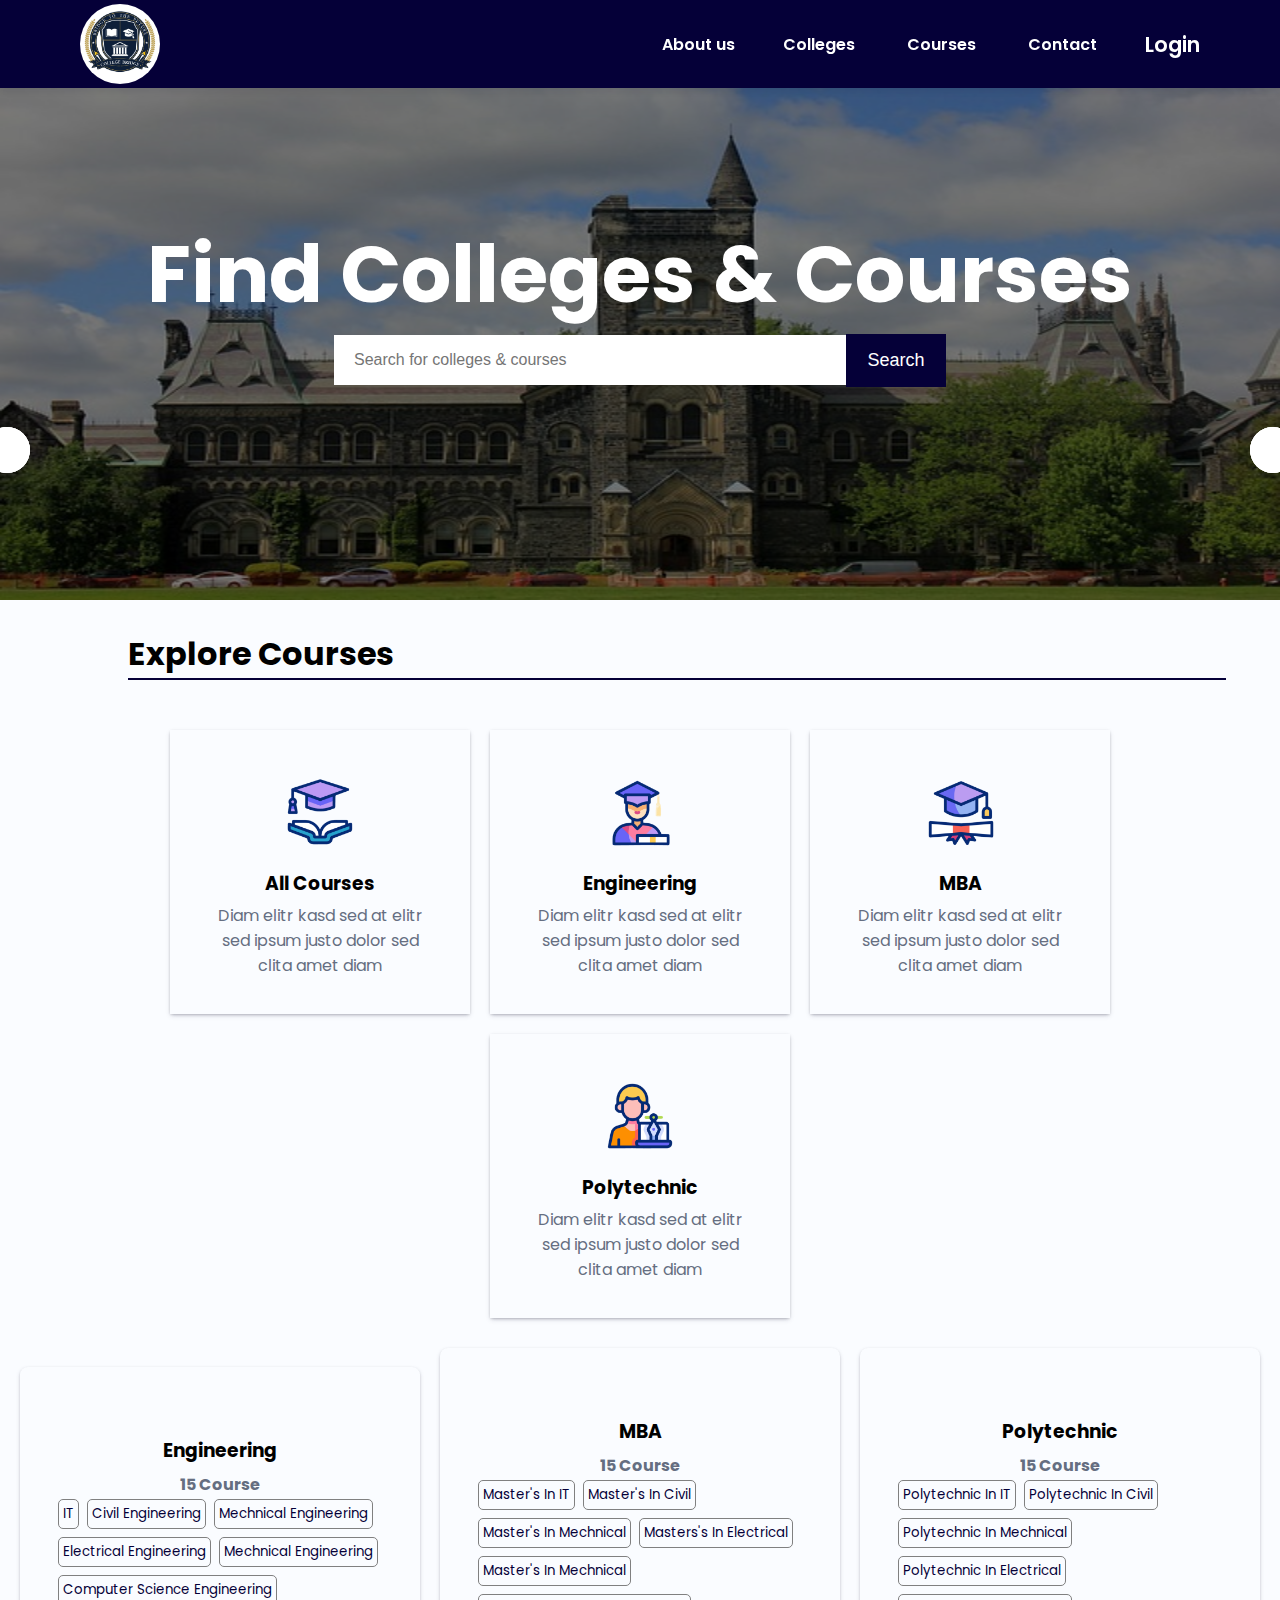
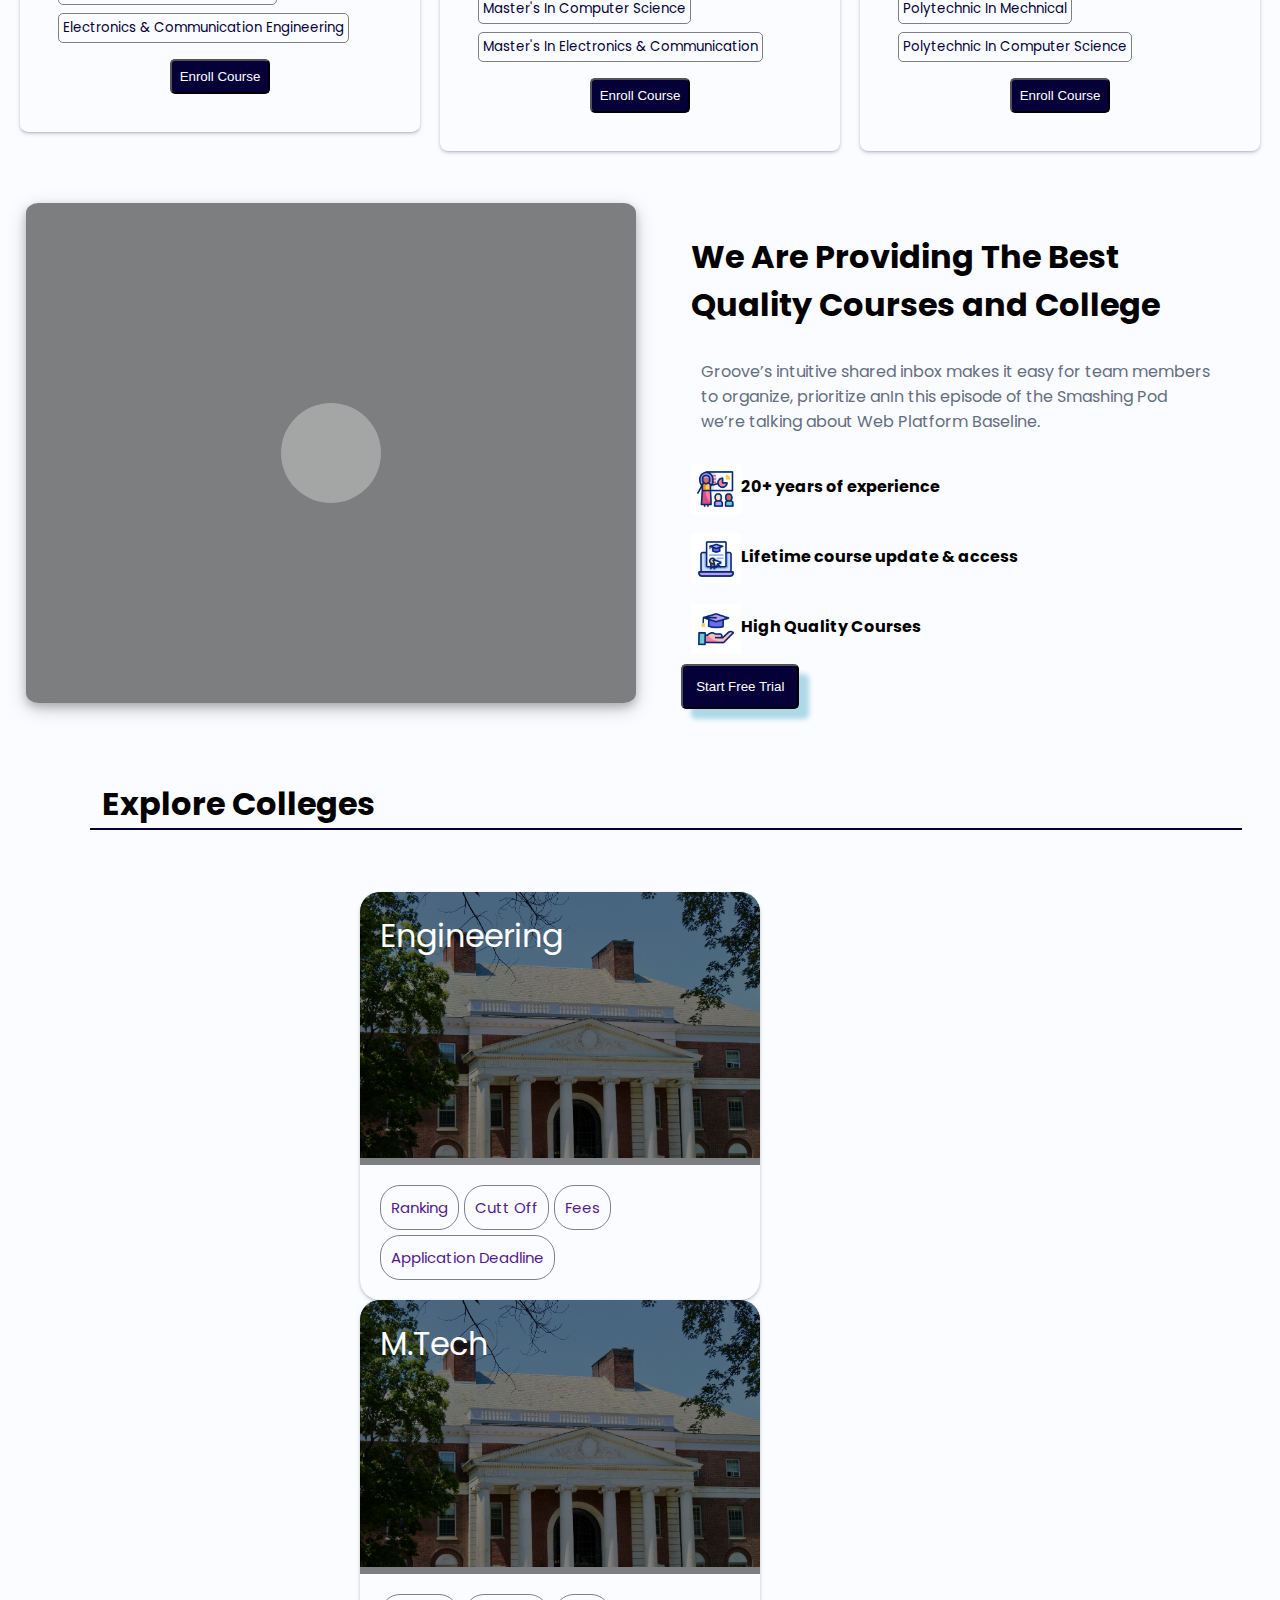
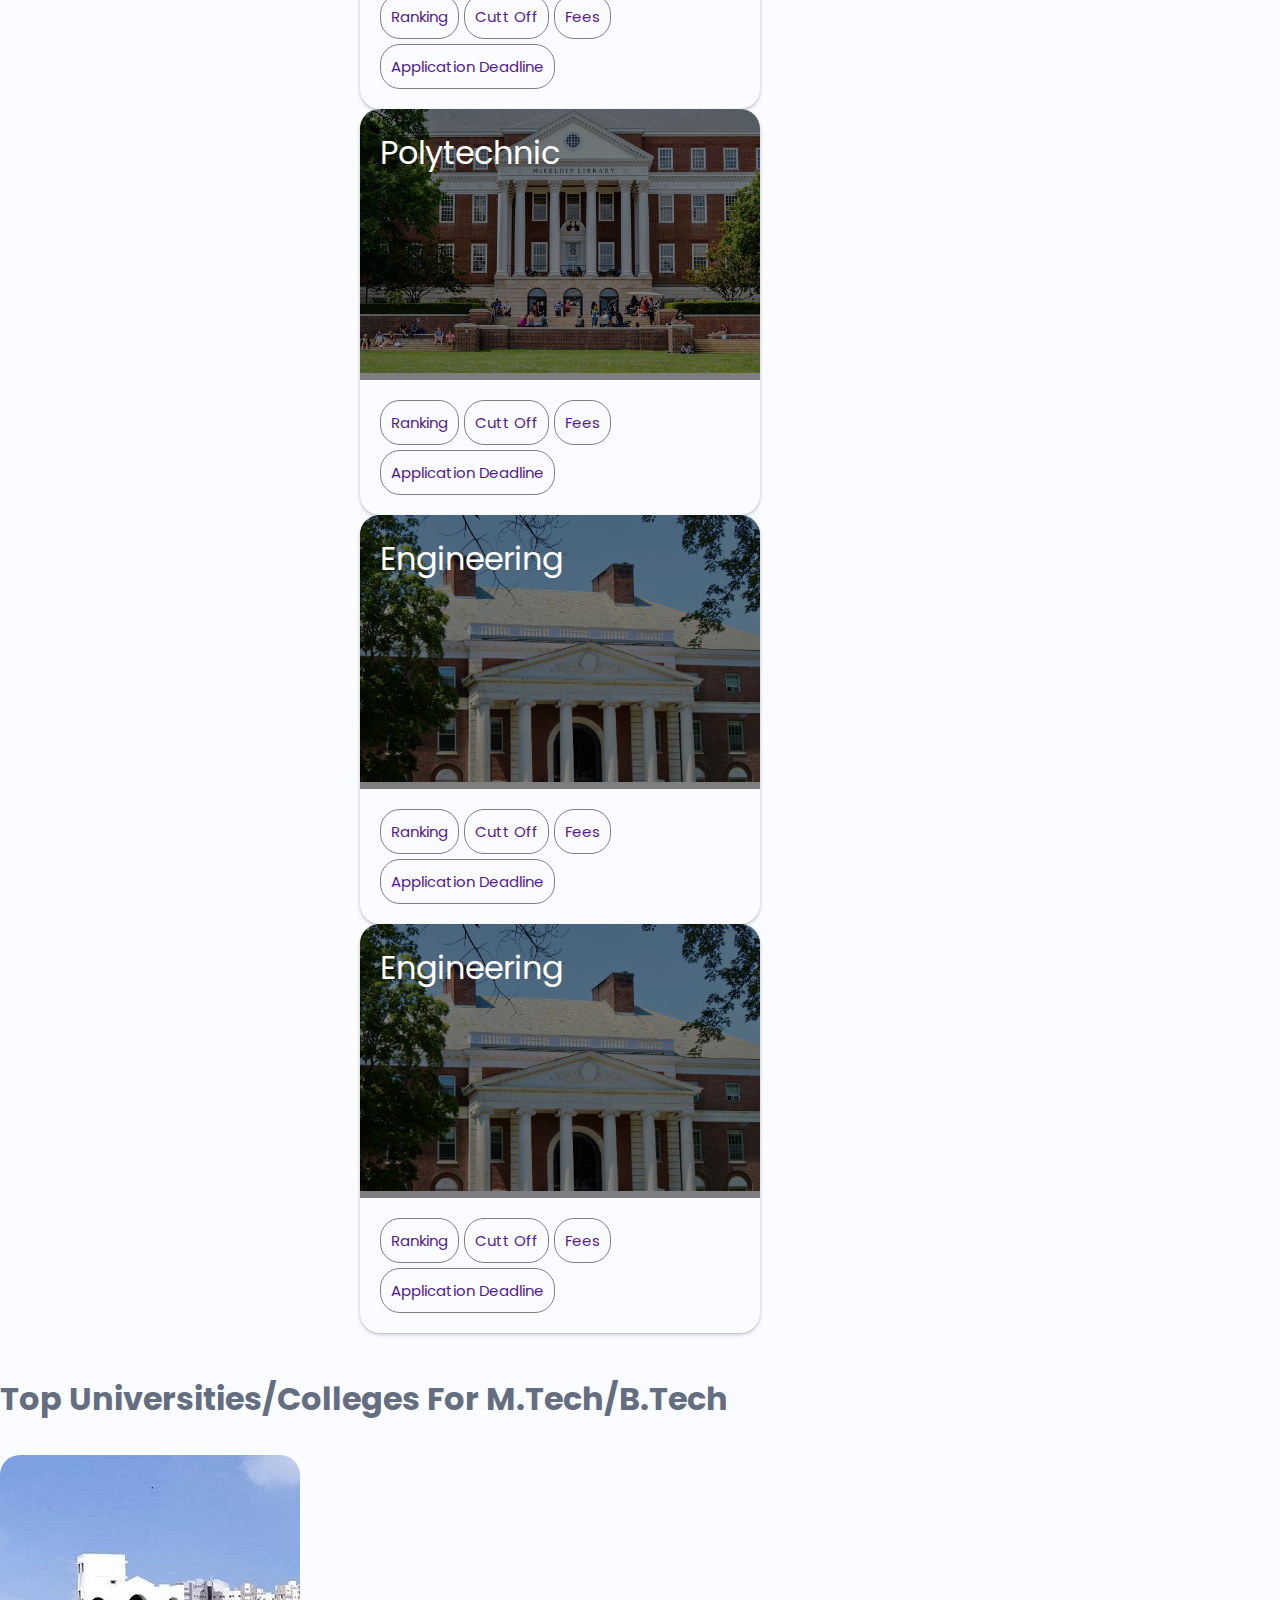
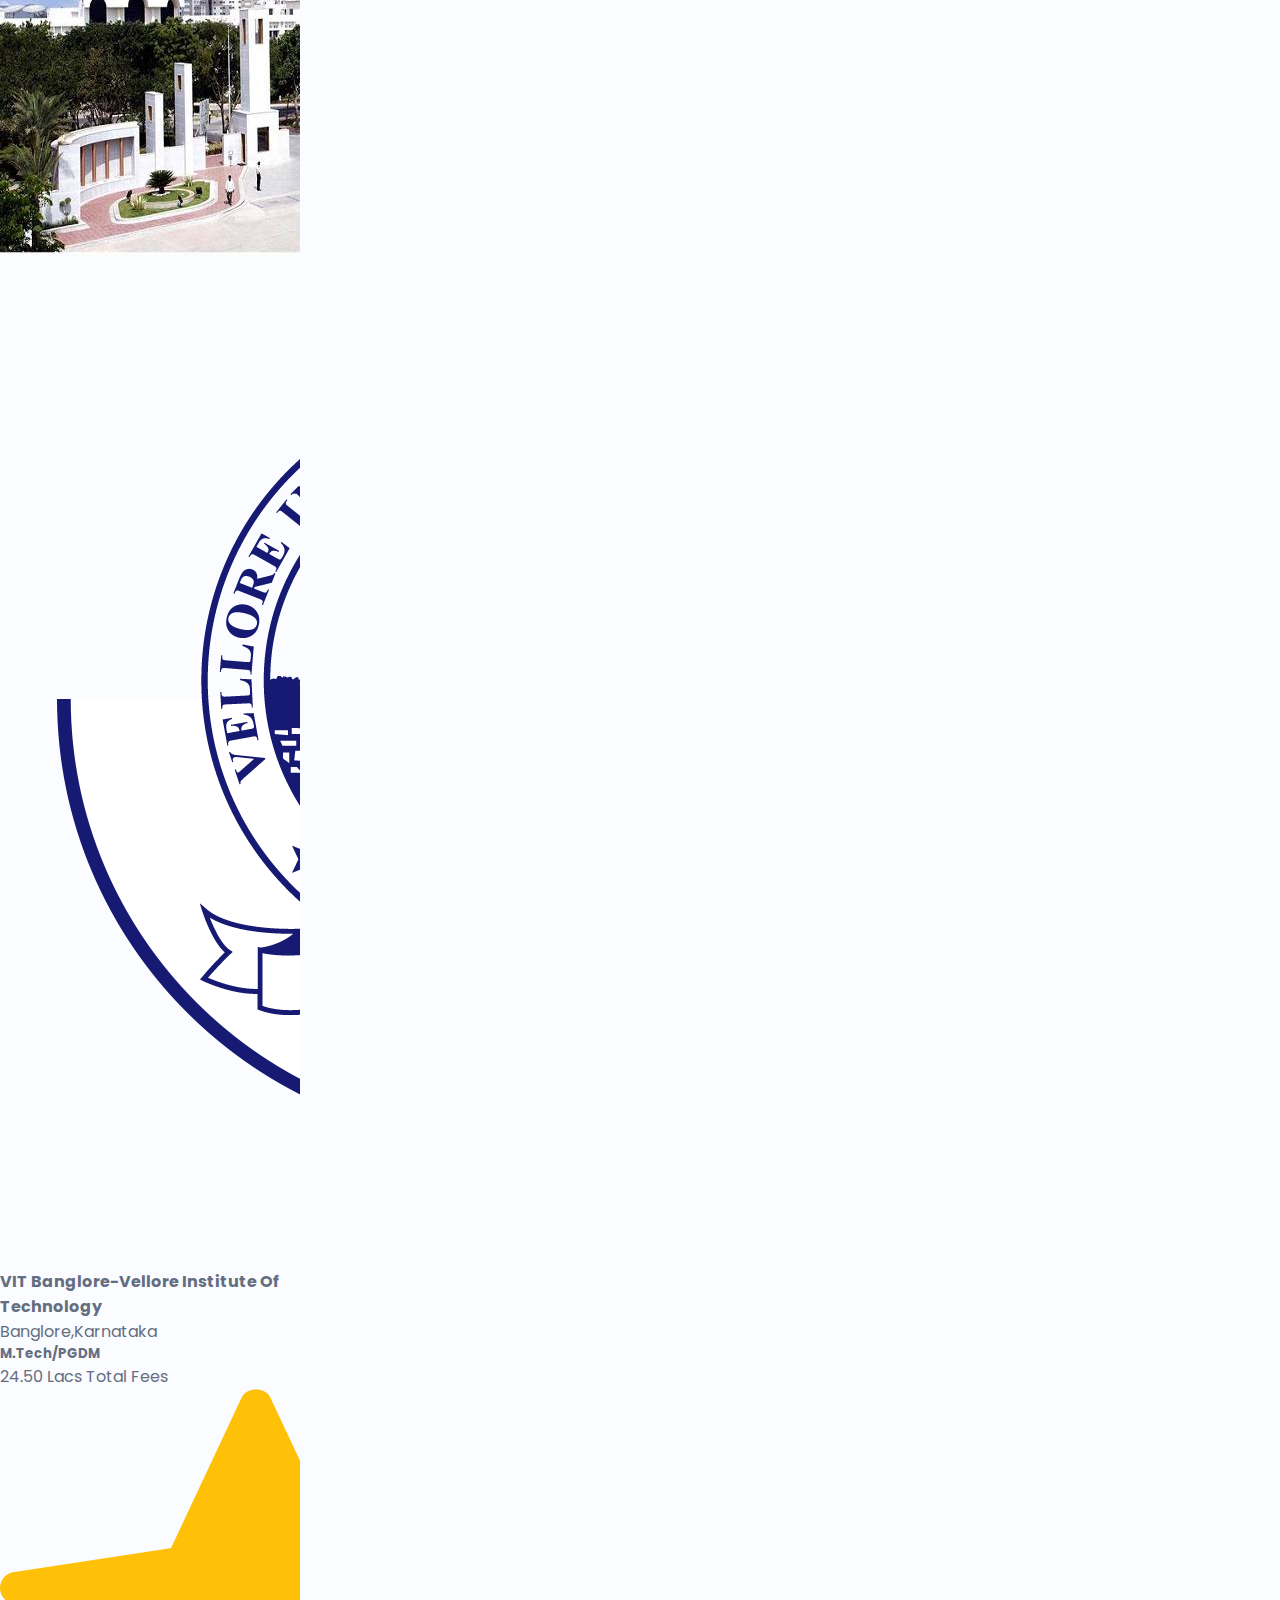
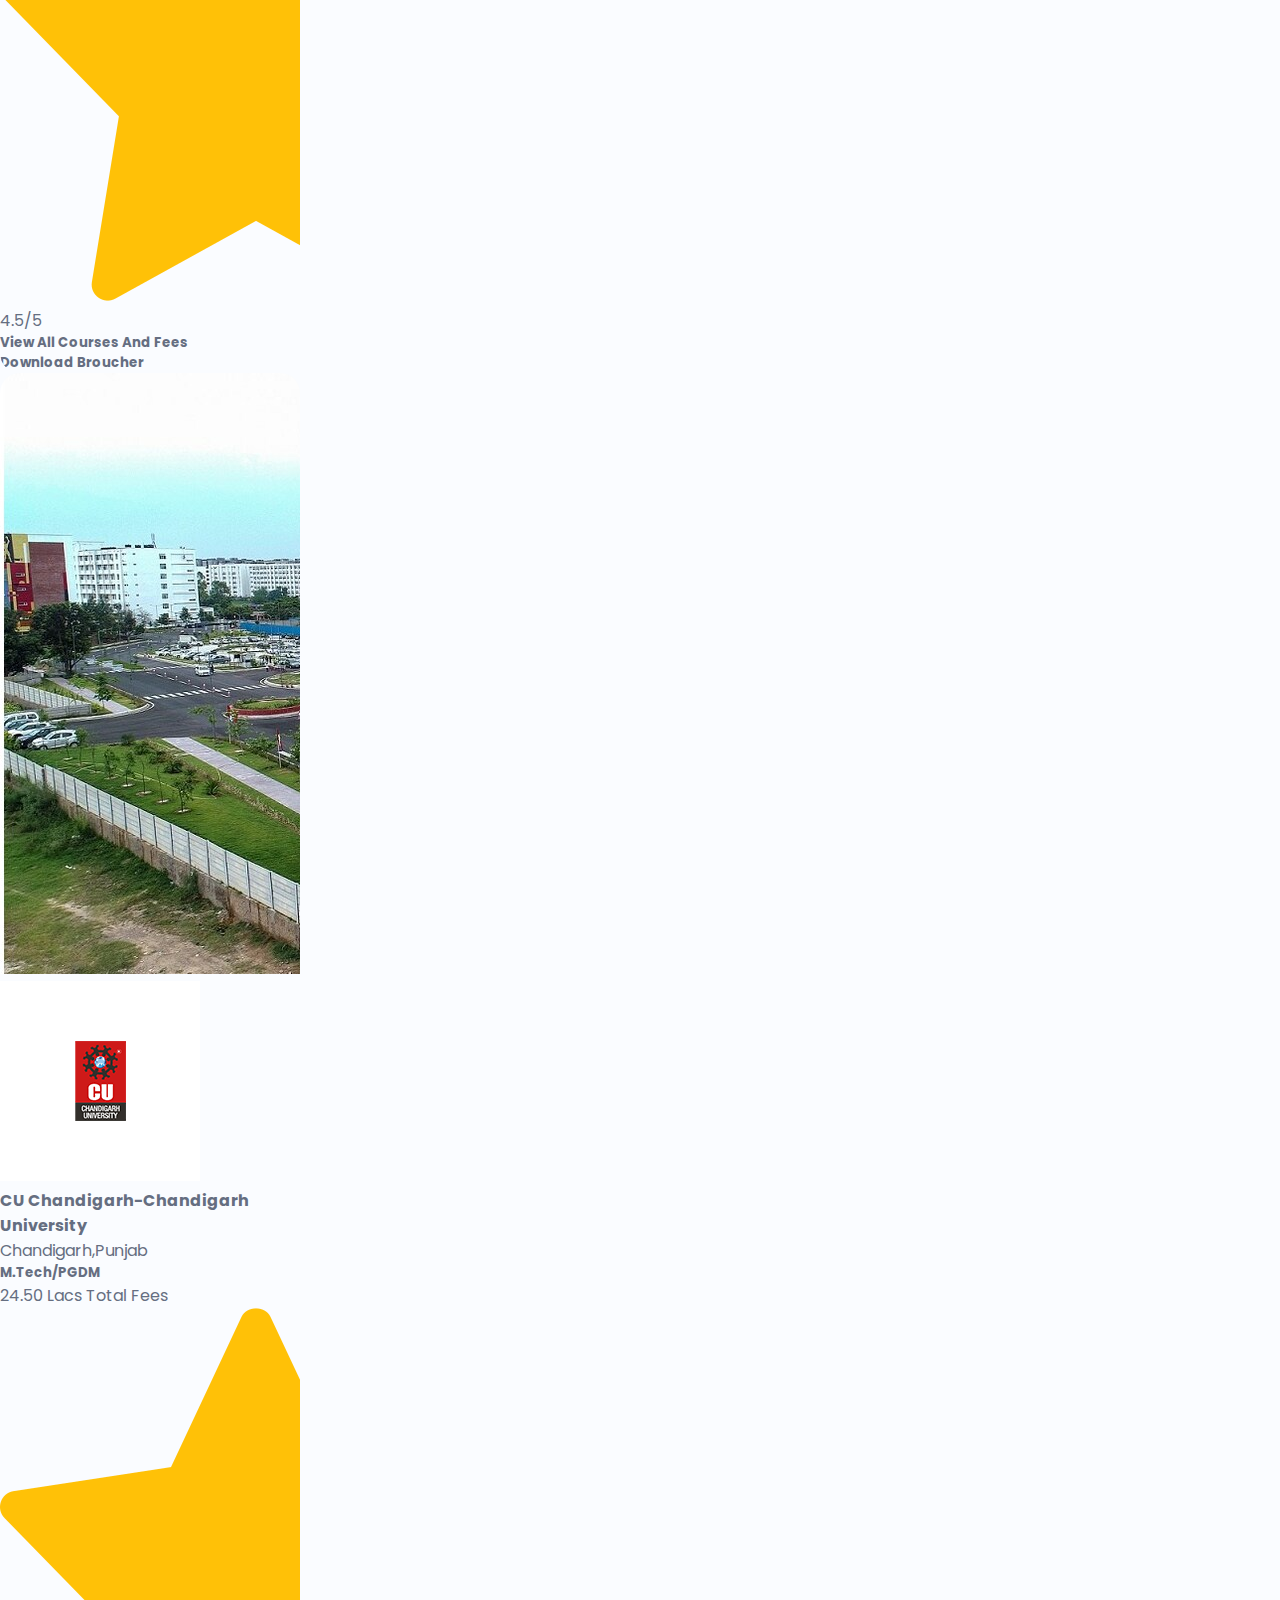
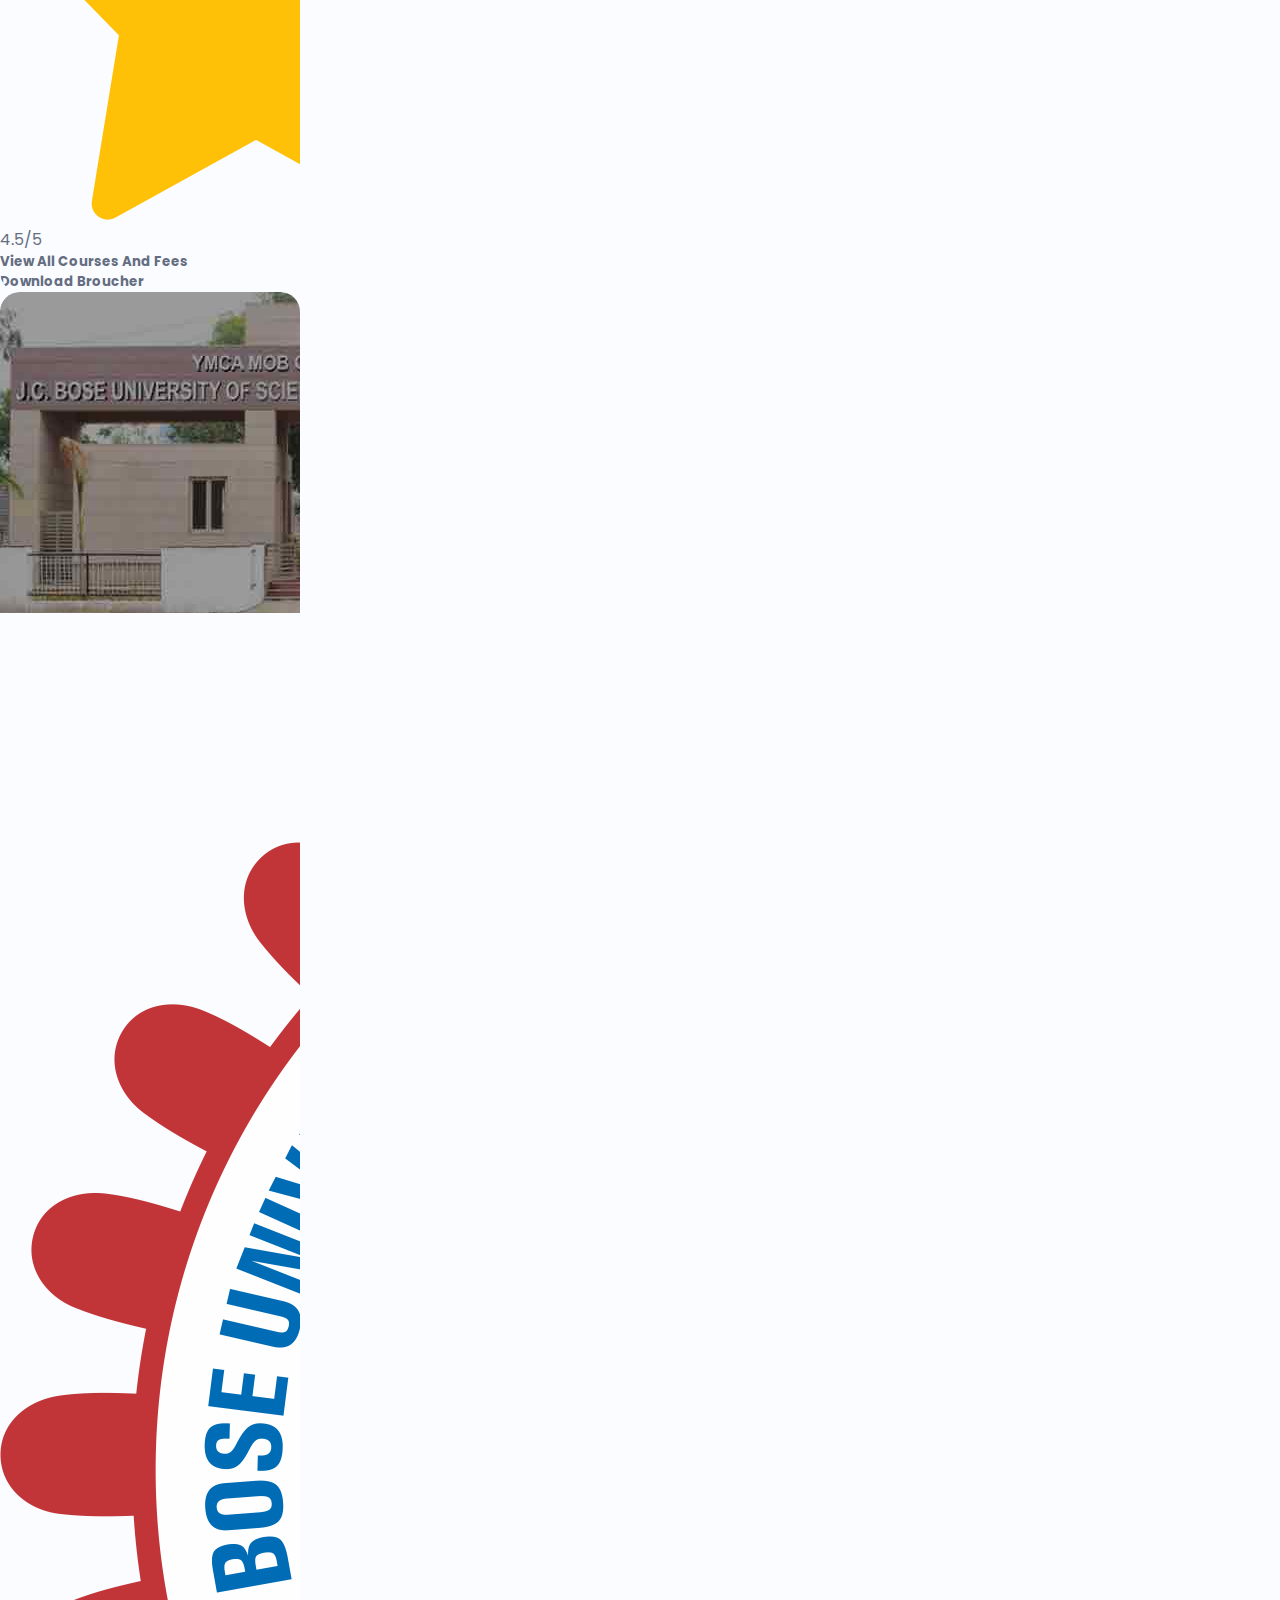
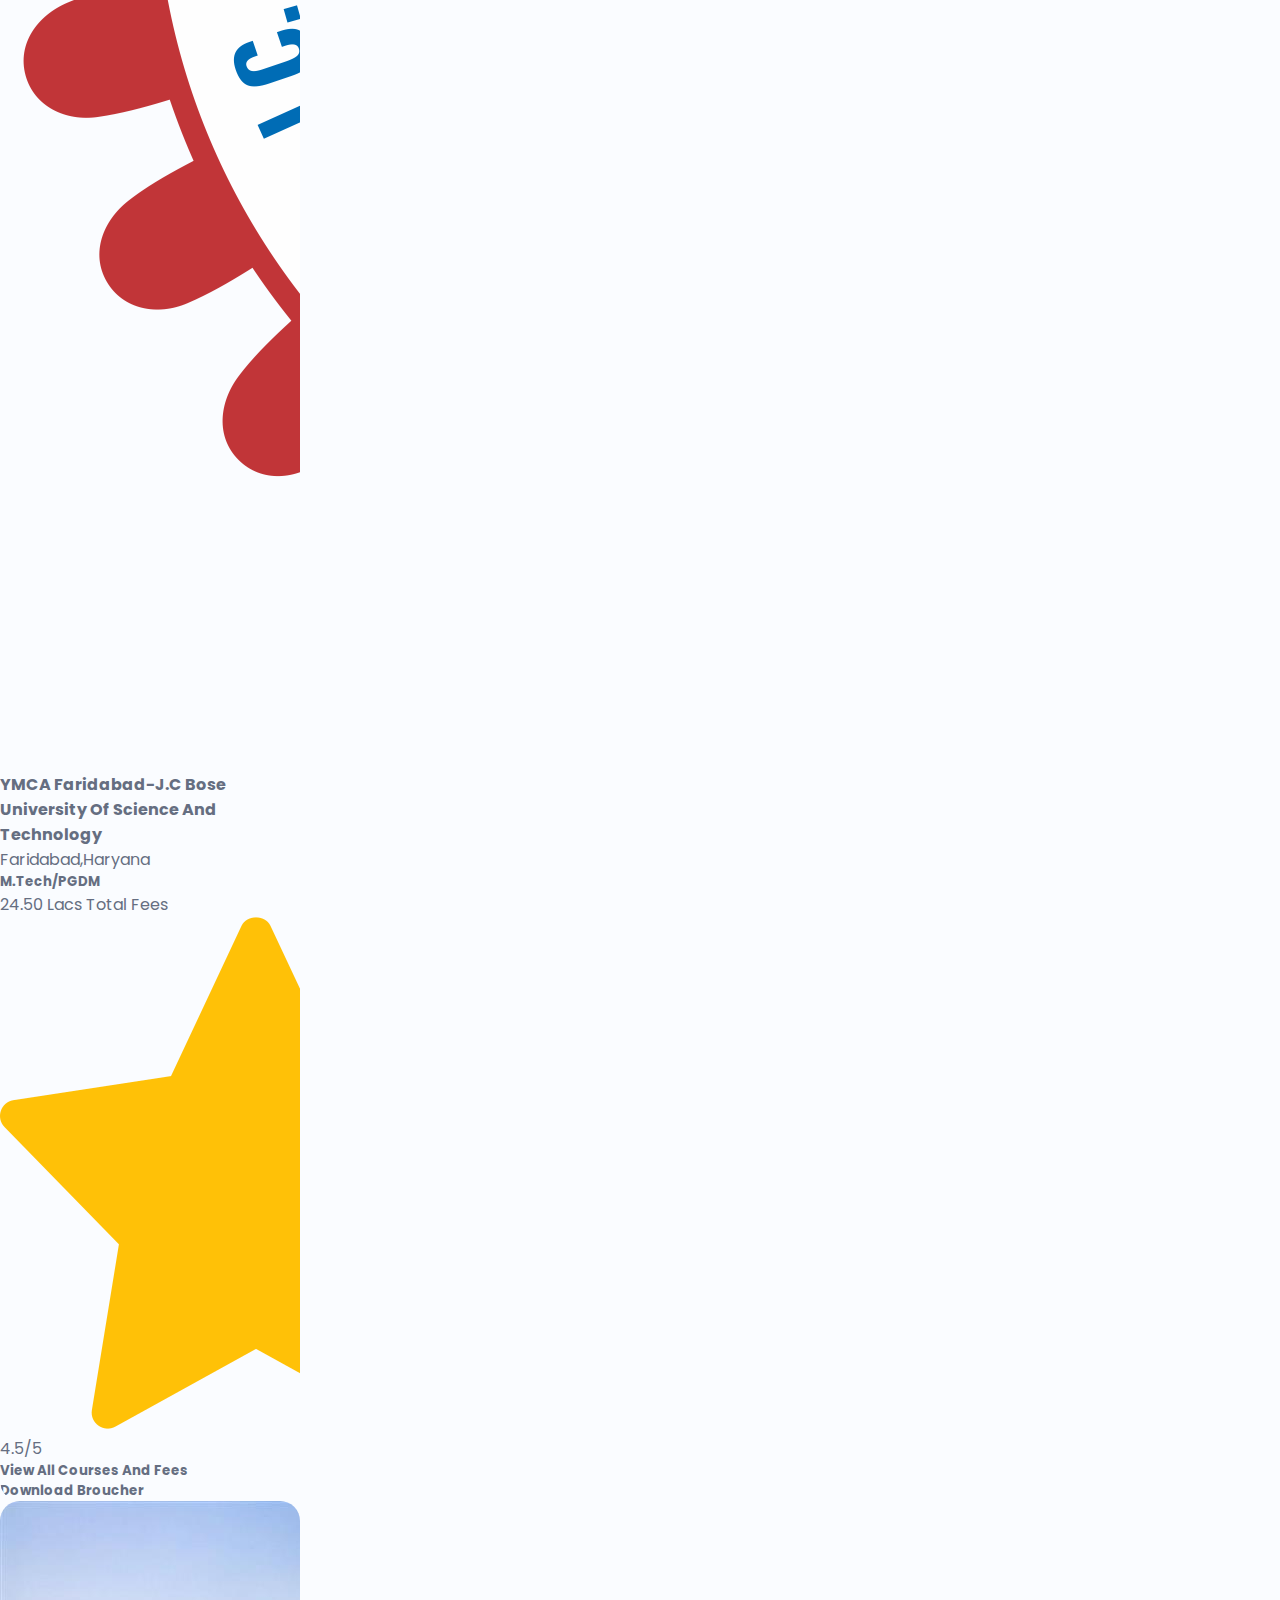
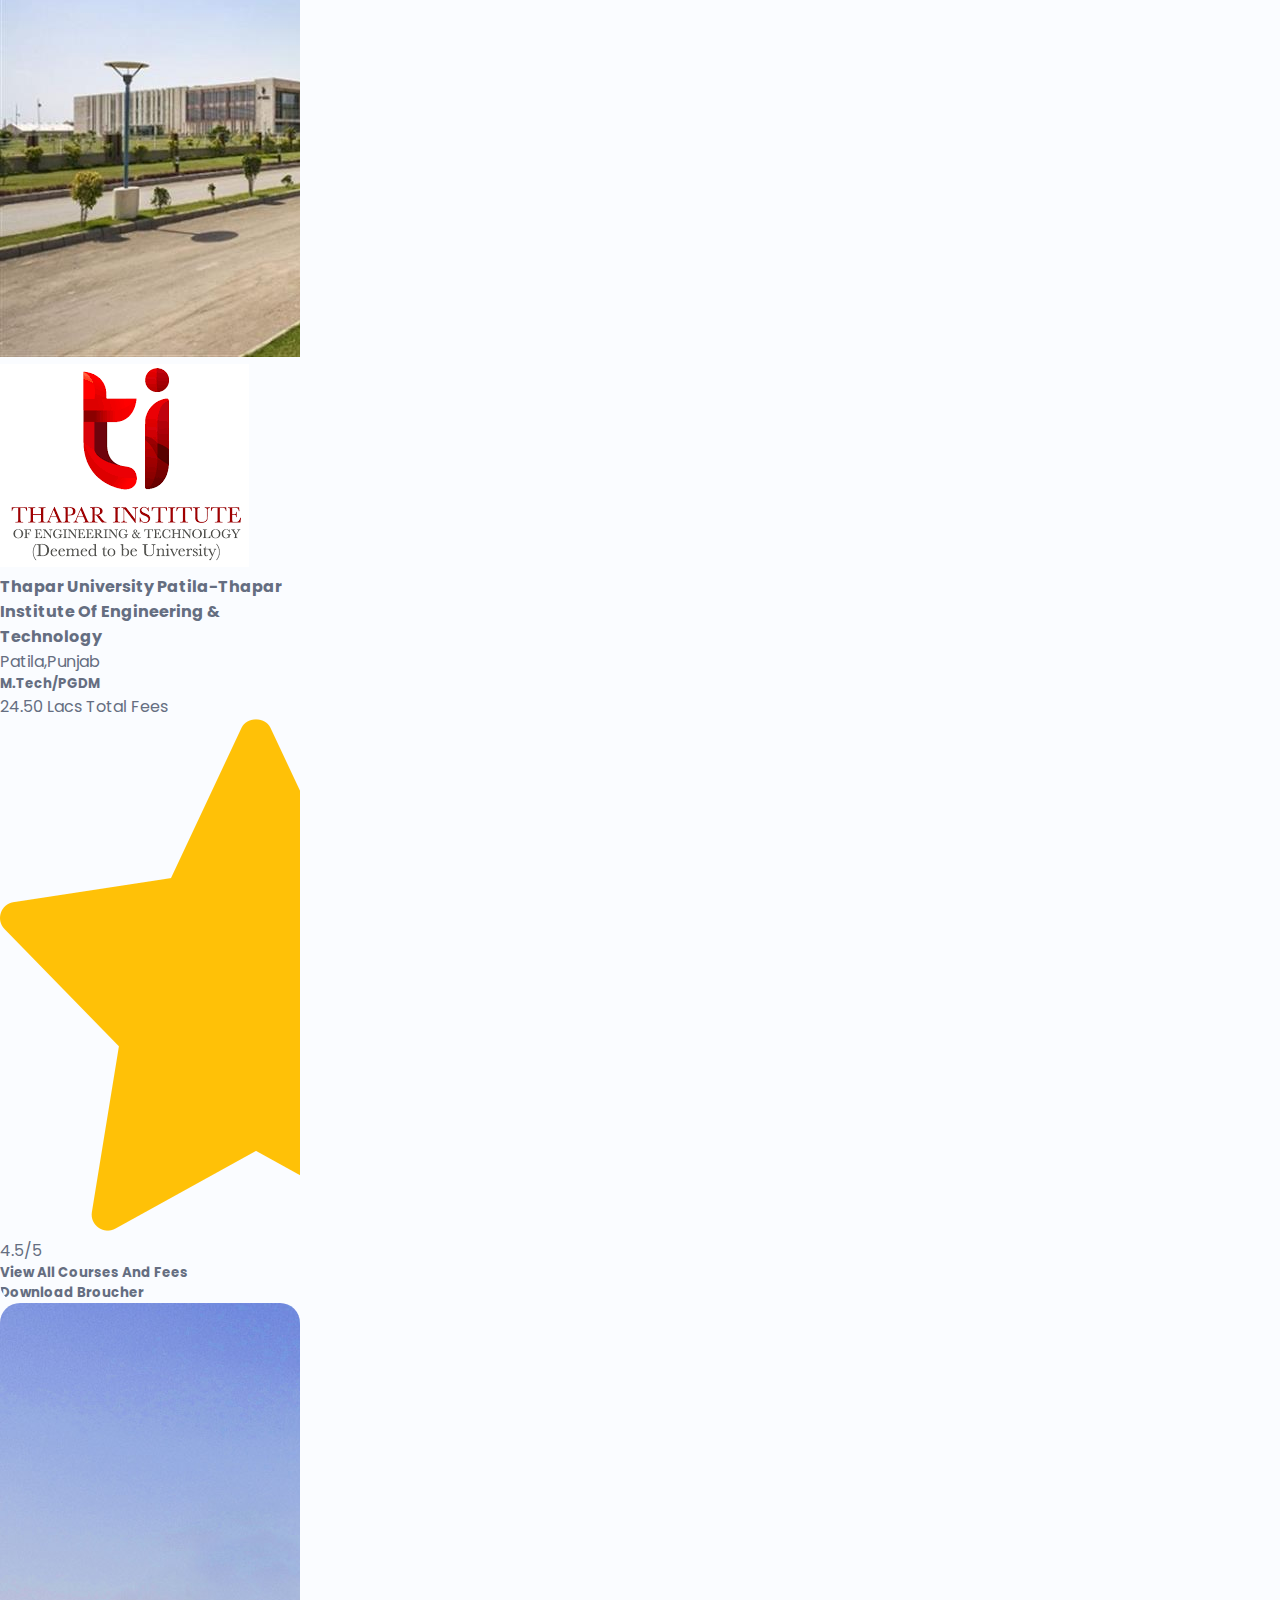
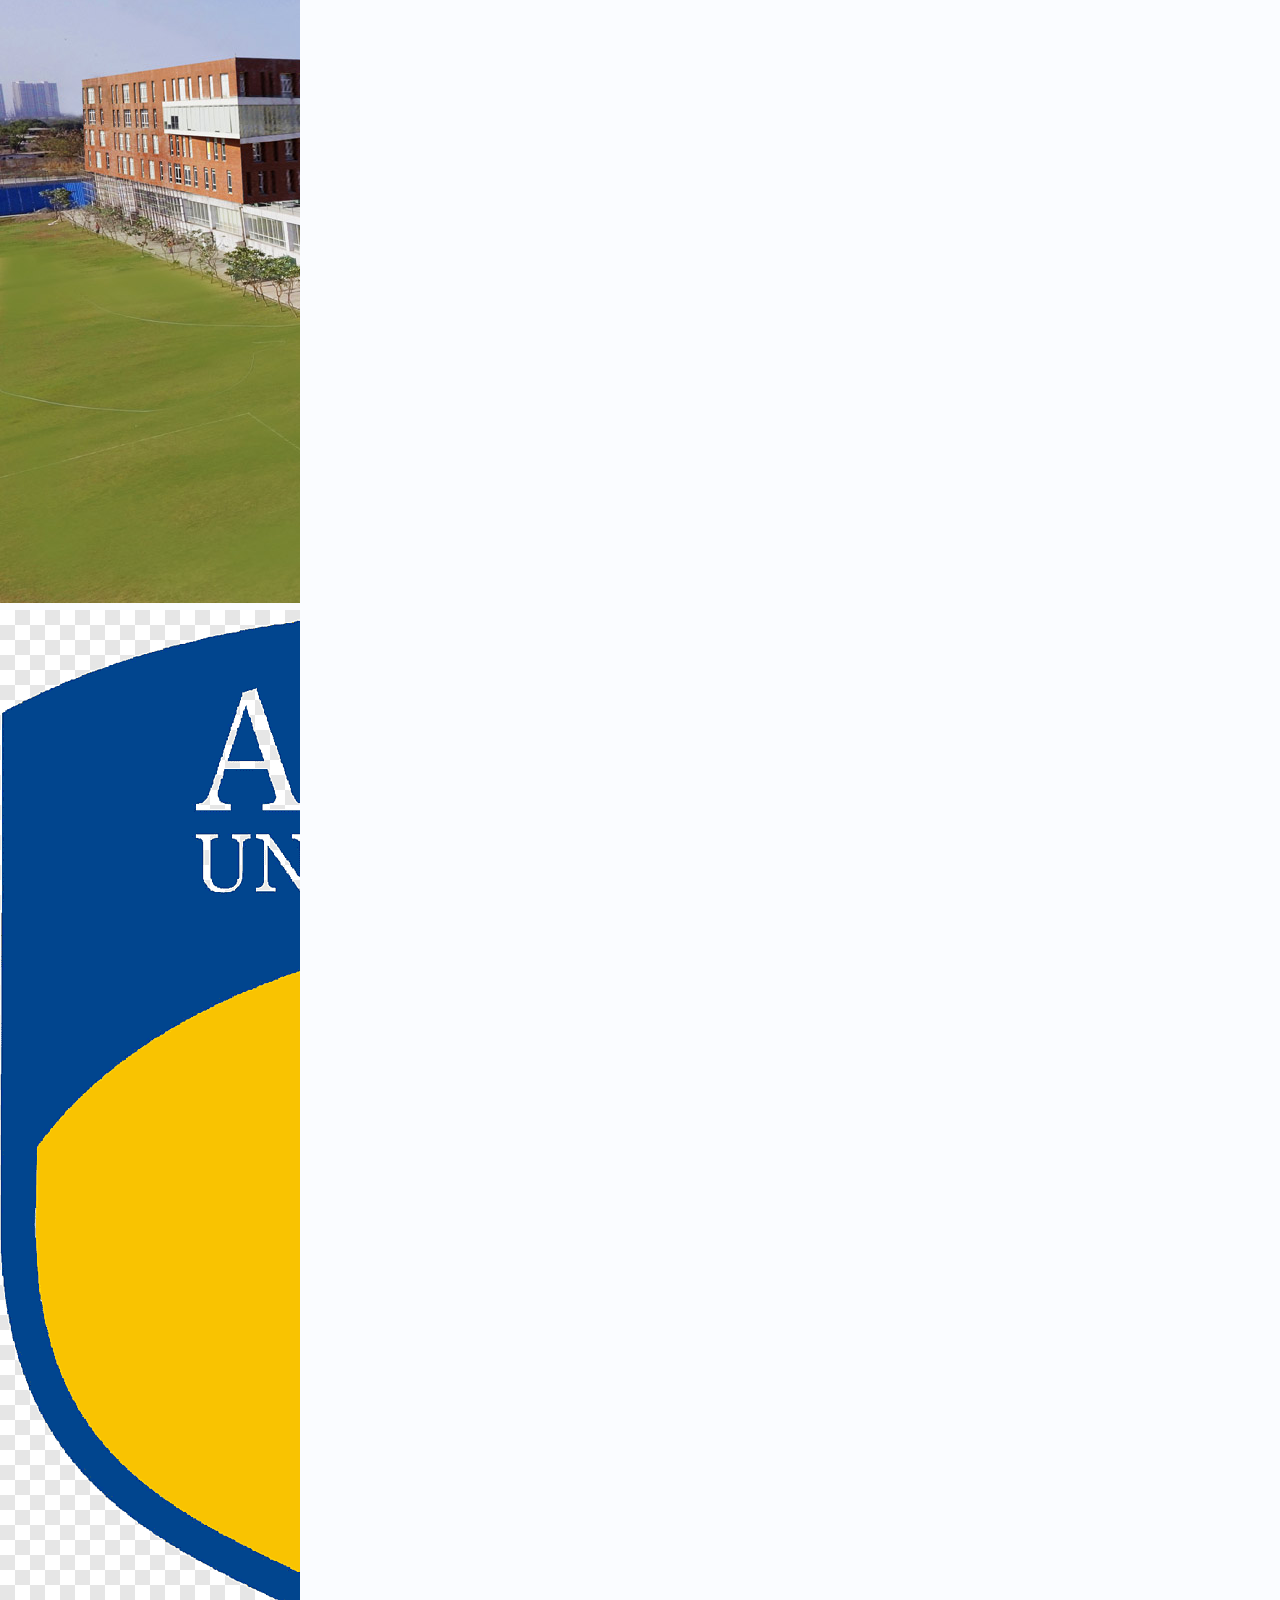
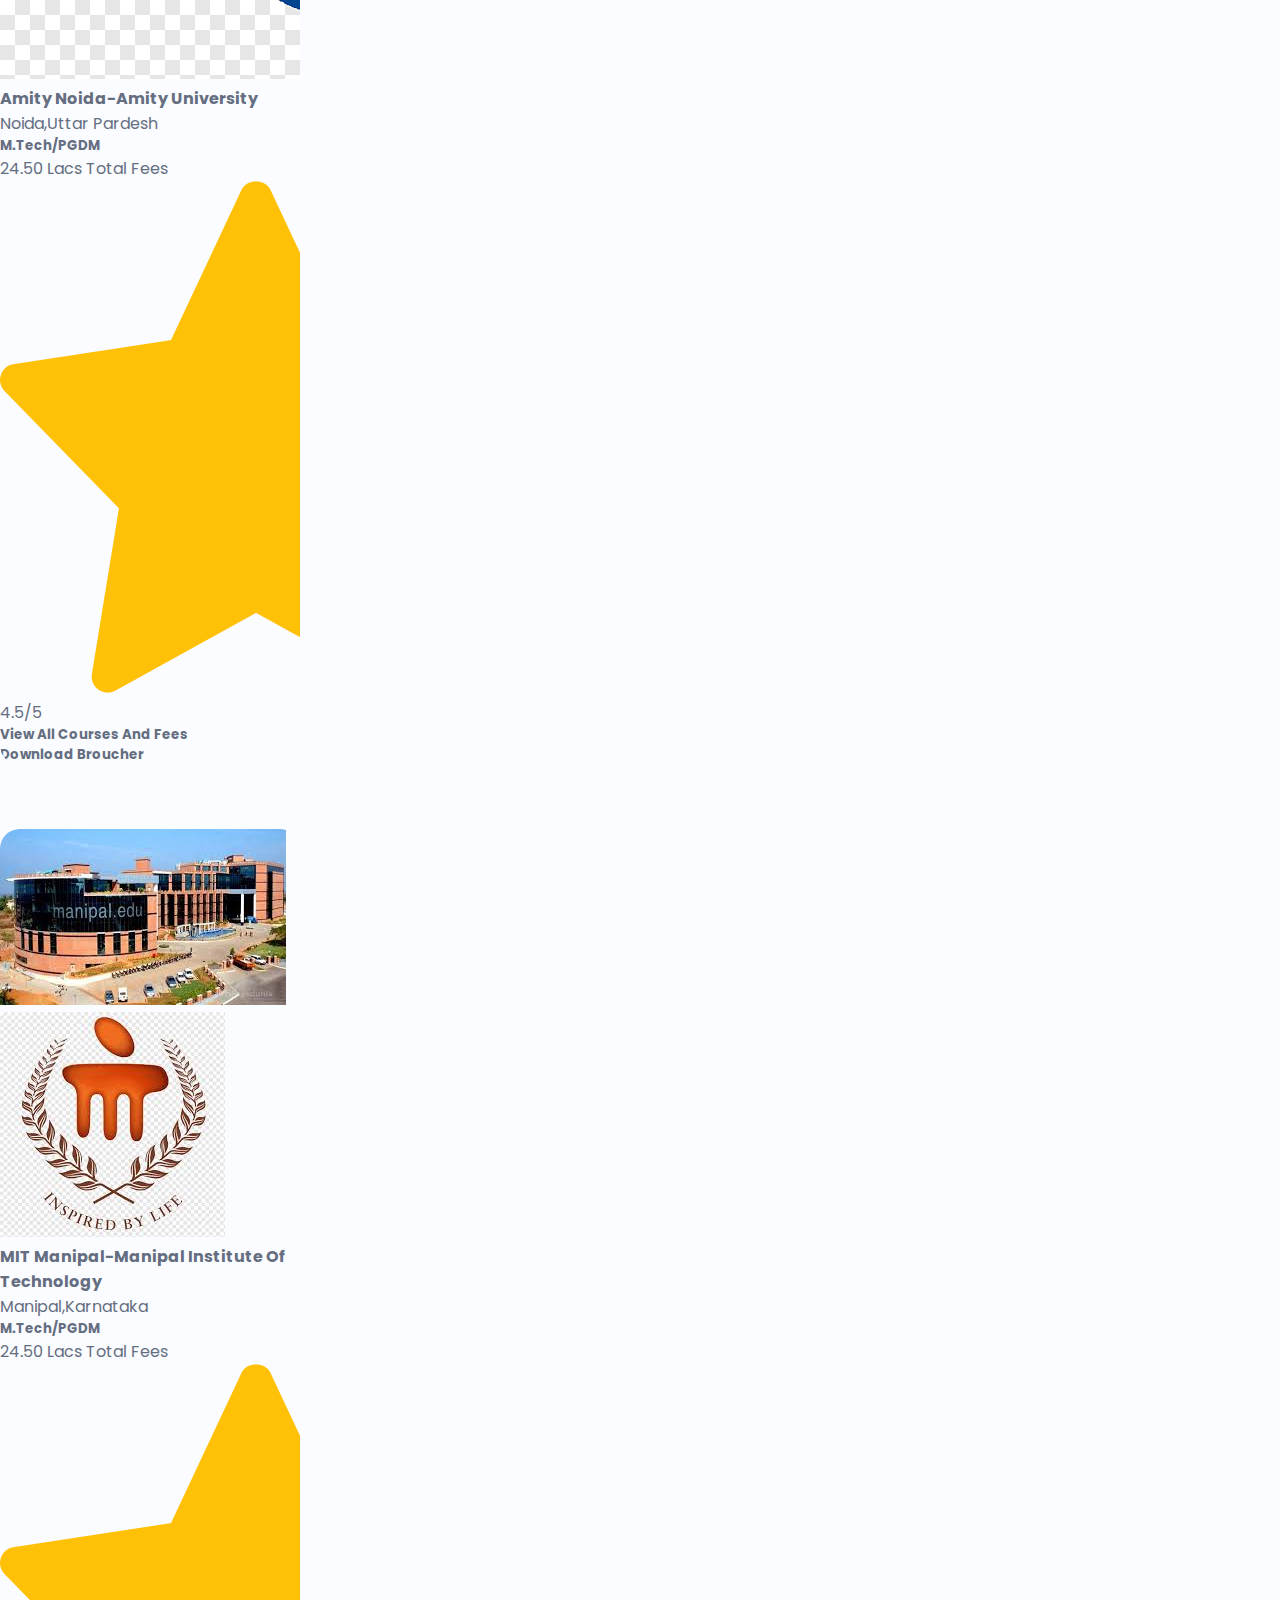
==== index.html @ aaf587b6 "first commit" ====
<!DOCTYPE html>
<html lang="en">

<head>
    <meta charset="UTF-8">
    <meta name="viewport" content="width=device-width, initial-scale=1.0">
    <title>Admission</title>

    <!--=============== REMIXICONS ===============-->
    <link href="https://cdn.jsdelivr.net/npm/remixicon@2.5.0/fonts/remixicon.css" rel="stylesheet">
    <link rel="stylesheet" href="https://cdnjs.cloudflare.com/ajax/libs/font-awesome/6.6.0/css/all.min.css"
        integrity="sha512-Kc323vGBEqzTmouAECnVceyQqyqdsSiqLQISBL29aUW4U/M7pSPA/gEUZQqv1cwx4OnYxTxve5UMg5GT6L4JJg=="
        crossorigin="anonymous" referrerpolicy="no-referrer" />

    <!--=============== slick-carousel ===============-->
    <link rel="stylesheet" href="https://cdnjs.cloudflare.com/ajax/libs/slick-carousel/1.9.0/slick.min.css">
    <link rel="stylesheet" href="https://cdnjs.cloudflare.com/ajax/libs/slick-carousel/1.9.0/slick-theme.min.css">

    <!--=============== SWIPER CSS ===============-->
    <link rel="stylesheet" href="./../collegedheko/styles/slidercss/swiper-bundle.min.css">
    <!--===============slider CSS ===============-->
    <link rel="stylesheet" href="./../collegedheko/styles/slidercss/styles.css">
    <link rel="stylesheet" href="./../collegedheko/styles/slidercss/topclg.css">
    <link rel="stylesheet" href="./../collegedheko/styles/slidercss/topclgSecond.css">


    <!--===============MAIN CSS ===============-->
    <link rel="stylesheet" href="./index.css">
    <link rel="stylesheet" href="./styles/slidercss/styles.css">

</head>

<body>
    <!--=============== HEADER ===============-->
    <header class="header">
        <nav class="nav container">
            <div class="nav__data">
                <a href="#" class="nav__logo">
                    <img src="././assests/logoimg.jpeg" class="nav_img" alt="">
                </a>

                <div class="nav__toggle" id="nav-toggle">
                    <i class="ri-menu-line nav__toggle-menu"></i>
                    <i class="ri-close-line nav__toggle-close"></i>
                </div>
            </div>

            <!--=============== NAV MENU ===============-->
            <div class="nav__menu" id="nav-menu">
                <ul class="nav__list">
                    <li>
                        <a href="./collegeinfo.html" class="nav__link ">About us</a>
                    </li>

                    <!--=============== DROPDOWN 1 ===============-->
                    <li class="dropdown__item">
                        <div class="nav__link dropdown__button">
                            Colleges <i class="ri-arrow-down-s-line dropdown__arrow"></i>
                        </div>

                        <div class="dropdown__container">
                            <div class="dropdown__content">
                                <div class="dropdown__group">
                                    <div class="dropdown__icon">
                                        <i class="ri-flashlight-line"></i>
                                    </div>

                                    <span class="dropdown__title">Colleges By Degrees</span>

                                    <ul class="dropdown__list">
                                        <li>
                                            <a href="#" class="dropdown__link">B.Tech College In India</a>
                                        </li>
                                        <li>
                                            <a href="#" class="dropdown__link">M.Tech College In India</a>
                                        </li>
                                        <li>
                                            <a href="#" class="dropdown__link">BCA College In India</a>
                                        </li>
                                        <li>
                                            <a href="#" class="dropdown__link">Engineering College In India</a>
                                        </li>
                                        <li>
                                            <a href="#" class="dropdown__link">B.Arch College In India</a>
                                        </li>
                                    </ul>
                                </div>

                                <div class="dropdown__group">
                                    <div class="dropdown__icon">
                                        <i class="ri-heart-3-line"></i>
                                    </div>

                                    <span class="dropdown__title">Colleges By Location</span>

                                    <ul class="dropdown__list">
                                        <li>
                                            <a href="#" class="dropdown__link">Engineering College In Haryana</a>
                                        </li>
                                        <li>
                                            <a href="#" class="dropdown__link">Engineering College In Delhi</a>
                                        </li>
                                        <li>
                                            <a href="#" class="dropdown__link">Engineering College In Uttar
                                                Pardesh</a>
                                        </li>
                                        <li>
                                            <a href="#" class="dropdown__link">Engineering College In Mumbai</a>
                                        </li>
                                        <li>
                                            <a href="#" class="dropdown__link">Engineering College In Pune</a>
                                        </li>
                                        <li>
                                            <a href="#" class="dropdown__link">Engineering College In Cheenai</a>
                                        </li>
                                        <li>
                                            <a href="#" class="dropdown__link">Engineering College In Banglore</a>
                                        </li>
                                        <li>
                                            <a href="#" class="dropdown__link">Engineering College In Hyderabad</a>
                                        </li>
                                        <li>
                                            <a href="#" class="dropdown__link">Engineering College In Chandigarh</a>
                                        </li>
                                        <li>
                                            <a href="#" class="dropdown__link">Engineering College In Noida</a>
                                        </li>
                                        <li>
                                            <a href="#" class="dropdown__link">Engineering College In Kolkata</a>
                                        </li>
                                    </ul>
                                </div>

                                <div class="dropdown__group">
                                    <div class="dropdown__icon">
                                        <i class="ri-book-mark-line"></i>
                                    </div>

                                    <span class="dropdown__title">Popular Colleges</span>

                                    <ul class="dropdown__list">
                                        <li>
                                            <a href="#" class="dropdown__link">Sanskriti University</a>
                                        </li>
                                        <li>
                                            <a href="#" class="dropdown__link">Parul University</a>
                                        </li>
                                        <li>
                                            <a href="#" class="dropdown__link">Amity University</a>
                                        </li>
                                        <li>
                                            <a href="#" class="dropdown__link">Gautam Buddha University</a>
                                        </li>
                                        <li>
                                            <a href="#" class="dropdown__link">Sardha University</a>
                                        </li>

                                        <li>
                                            <a href="#" class="dropdown__link">Kurukshetra University</a>
                                        </li>

                                        <li>
                                            <a href="#" class="dropdown__link">GL Bajaj University</a>
                                        </li>
                                        <li>
                                            <a href="#" class="dropdown__link">Chandigarh University</a>
                                        </li>
                                        <li>
                                            <a href="#" class="dropdown__link">Lovely Proffesional University
                                                (LPU)</a>
                                        </li>
                                    </ul>
                                </div>

                                <div class="dropdown__group">
                                    <div class="dropdown__icon">
                                        <i class="ri-file-paper-2-line"></i>
                                    </div>

                                    <span class="dropdown__title">Top Colleges</span>

                                    <ul class="dropdown__list">
                                        <li>
                                            <a href="#" class="dropdown__link">IIT Delhi</a>
                                        </li>
                                        <li>
                                            <a href="#" class="dropdown__link">IIT kharagpur</a>
                                        </li>
                                        <li>
                                            <a href="#" class="dropdown__link">IIT Delhi</a>
                                        </li>
                                        <li>
                                            <a href="#" class="dropdown__link">IP University</a>
                                        </li>
                                        <li>
                                            <a href="#" class="dropdown__link">NIT Delhi</a>
                                        </li>
                                        <li>
                                            <a href="#" class="dropdown__link">NIT Kurukshetra</a>
                                        </li>
                                        <li>
                                            <a href="#" class="dropdown__link">Vellore Institute Of Engineering and
                                                Technology</a>
                                        </li>
                                    </ul>
                                </div>
                            </div>
                        </div>
                    </li>

                    <!--=============== DROPDOWN 2 ===============-->
                    <li class="dropdown__item">
                        <div class="nav__link dropdown__button">
                            Courses <i class="ri-arrow-down-s-line dropdown__arrow"></i>
                        </div>

                        <div class="dropdown__container">
                            <div class="dropdown__content">
                                <div class="dropdown__group">
                                    <div class="dropdown__icon">
                                        <i class="ri-code-line"></i>
                                    </div>

                                    <span class="dropdown__title">Engineering Courses</span>

                                    <ul class="dropdown__list">
                                        <li>
                                            <a href="#" class="dropdown__link">Computer Science Engineering</a>
                                        </li>
                                        <li>
                                            <a href="#" class="dropdown__link">Civil Engineering </a>
                                        </li>
                                        <li>
                                            <a href="#" class="dropdown__link">Mechnical Engineering</a>
                                        </li>
                                        <li>
                                            <a href="#" class="dropdown__link">Electrical Engineering</a>
                                        </li>
                                        <li>
                                            <a href="#" class="dropdown__link">Electronics and Communication
                                                Engineering</a>
                                        </li>
                                        <li>
                                            <a href="#" class="dropdown__link">Artifical Inteligence</a>
                                        </li>
                                        <li>
                                            <a href="#" class="dropdown__link">Robotics</a>
                                        </li>
                                    </ul>
                                </div>

                                <div class="dropdown__group">
                                    <div class="dropdown__icon">
                                        <i class="ri-pen-nib-line"></i>
                                    </div>

                                    <span class="dropdown__title">Master Courses</span>

                                    <ul class="dropdown__list">
                                        <li>
                                            <a href="#" class="dropdown__link">Masters In Computer Science</a>
                                        </li>
                                        <li>
                                            <a href="#" class="dropdown__link">Masters In Civil</a>
                                        </li>
                                        <li>
                                            <a href="#" class="dropdown__link">Masters In Electronics</a>
                                        </li>
                                        <li>
                                            <a href="#" class="dropdown__link">Masters In Electrical</a>
                                        </li>
                                        <li>
                                            <a href="#" class="dropdown__link">Masters In Mechnical</a>
                                        </li>
                                    </ul>
                                </div>

                                <div class="dropdown__group">
                                    <div class="dropdown__icon">
                                        <i class="ri-apps-2-line"></i>
                                    </div>

                                    <span class="dropdown__title">Others</span>

                                    <ul class="dropdown__list">
                                        <li>
                                            <a href="#" class="dropdown__link">Recent blogs</a>
                                        </li>
                                        <li>
                                            <a href="#" class="dropdown__link">Tutorial videos</a>
                                        </li>
                                        <li>
                                            <a href="#" class="dropdown__link">Webinar</a>
                                        </li>
                                    </ul>
                                </div>
                            </div>
                        </div>
                    </li>



                    <!--=============== DROPDOWN 3 ===============-->
                    <!-- <li class="dropdown__item">
                        <div class="nav__link dropdown__button">
                            Exams <i class="ri-arrow-down-s-line dropdown__arrow"></i>
                        </div>

                        <div class="dropdown__container">
                            <div class="dropdown__content">
                                <div class="dropdown__group">
                                    <div class="dropdown__icon">
                                        <i class="ri-community-line"></i>
                                    </div>

                                    <span class="dropdown__title">About us</span>

                                    <ul class="dropdown__list">
                                        <li>
                                            <a href="#" class="dropdown__link">About us</a>
                                        </li>
                                        <li>
                                            <a href="#" class="dropdown__link">Support</a>
                                        </li>
                                        <li>
                                            <a href="#" class="dropdown__link">Contact us</a>
                                        </li>
                                    </ul>
                                </div>

                                <div class="dropdown__group">
                                    <div class="dropdown__icon">
                                        <i class="ri-shield-line"></i>
                                    </div>

                                    <span class="dropdown__title">Safety and quality</span>

                                    <ul class="dropdown__list">
                                        <li>
                                            <a href="#" class="dropdown__link">Cookie settings</a>
                                        </li>
                                        <li>
                                            <a href="#" class="dropdown__link">Privacy Policy</a>
                                        </li>
                                    </ul>
                                </div>
                            </div>
                        </div>
                    </li> -->

                    <li>

                        <a href="" class="nav__link ">Contact</a>



                    </li>
                    <li>

                        <a href="./login.html" class="nav__link login_link"><i
                                class="ri-account-circle-fill login_icon"></i>Login</a>



                    </li>

                </ul>
            </div>
        </nav>
    </header>

    <!--=============== MAIN JS ===============-->

    <!-- hero section -->
    <section class="hero_section">
        <div class="hero_img">
            <img src="././assests/heroimage2.jpg" alt="">
            <div class="hero_overlay">
                <h1>Find Colleges & Courses</h1>


                <a href="./searchbar.html" class="hero_serchbar">
                    <input type="text" name="searchbar" id="searchbar" placeholder="Search for colleges & courses">
                    <button class="search_btn">Search</button>


                </a>




            </div>






        </div>

    </section>



    <!-- courses section start -->

    <section class="courses_section">
        <div class="courses_heading">
            <h1>Explore Courses</h1>
            <div class="courses_seprator"></div>

            <!-- Service Start -->
            <div class="container_xxl ">
                <div class="container_">
                    <div class="service_list">

                        <div class="service-item text-center ">
                            <div class="">
                                <img src="./assests/all couses.png" alt="" style="width: 90px;">
                                <h3 class="">All Courses </h3>
                                <p>Diam elitr kasd sed at elitr sed ipsum justo dolor sed clita amet diam</p>
                            </div>
                        </div>


                        <div class="service-item text-center ">
                            <div class="">
                                <img src="./assests/eng.png" alt="" style=" width: 90px;; ">
                                <h3 class="mb-3">Engineering</h3>
                                <p>Diam elitr kasd sed at elitr sed ipsum justo dolor sed clita amet diam</p>
                            </div>
                        </div>


                        <div class="service-item text-center ">
                            <div class="">
                                <img src="./assests/mba.png" alt="" style="width: 90px;">
                                <h3 class="">MBA</h3>
                                <p>Diam elitr kasd sed at elitr sed ipsum justo dolor sed clita amet diam</p>
                            </div>
                        </div>


                        <div class="service-item text-center">
                            <div class="">
                                <img src="./assests/poly.png" alt="" style="width: 90px;">
                                <h3 class="">Polytechnic </h3>
                                <p>Diam elitr kasd sed at elitr sed ipsum justo dolor sed clita amet diam</p>
                            </div>
                        </div>

                    </div>
                </div>
            </div>
            <!-- Service End -->

        </div>
    </section>


    <!-- courses section -->


    <div class="containe_box">
        <div class="courses_list">
            <div class="courses-item  ">
                <div class="">
                    <img src="https://rainbowthemes.net/themes/histudy/wp-content/uploads/2024/03/counter-01.webp"
                        alt="" style="width: 50px; border-radius: 50%;">
                    <h3 class="">Engineering</h3>
                    <h4 class="courses_15">15 Course</h4>
                    <!-- <button class="btn_courses">Learn More</button> -->
                </div>

                <div class="engineering_courses ">
                    <a href="" class="courses_link">IT</a>
                    <a href="" class="courses_link">Civil Engineering</a>
                    <a href="" class="courses_link">Mechnical Engineering</a>
                    <a href="" class="courses_link">Electrical Engineering</a>
                    <a href="" class="courses_link">Mechnical Engineering</a>
                    <a href="" class="courses_link">Computer Science Engineering</a>
                    <a href="" class="courses_link">Electronics & Communication Engineering</a>

                </div>
                <button class="enroll_coures">Enroll Course </button>
            </div>


            <div class="courses-item  ">
                <div class="">
                    <img src="https://rainbowthemes.net/themes/histudy/wp-content/uploads/2024/03/counter-03.webp"
                        alt="" style="width: 50px; border-radius: 50%;">
                    <h3 class="">MBA</h3>
                    <h4 class="courses_15">15 Course</h4>
                    <!-- <button class="btn_courses">Learn More</button> -->

                    <div class="engineering_courses">
                        <a href="" class="courses_link">Master's In IT</a>
                        <a href="" class="courses_link">Master's In Civil </a>
                        <a href="" class="courses_link">Master's In Mechnical </a>
                        <a href="" class="courses_link">Masters's In Electrical</a>
                        <a href="" class="courses_link">Master's In Mechnical</a>
                        <a href="" class="courses_link">Master's In Computer Science</a>
                        <a href="" class="courses_link">Master's In Electronics & Communication </a>

                    </div>
                    <button class="enroll_coures">Enroll Course </button>
                </div>
            </div>


            <div class="courses-item">
                <div class="">
                    <img src="https://rainbowthemes.net/themes/histudy/wp-content/uploads/2024/03/counter-04.webp"
                        alt="" style="width: 50px; border-radius: 50%;">
                    <h3 class="">Polytechnic </h3>
                    <h4 class="courses_15">15 Course</h4>
                    <!-- <button class="btn_courses">Learn More</button> -->

                    <div class="engineering_courses">
                        <a href="" class="courses_link">Polytechnic In IT</a>
                        <a href="" class="courses_link">Polytechnic In Civil</a>
                        <a href="" class="courses_link">Polytechnic In Mechnical</a>
                        <a href="" class="courses_link">Polytechnic In Electrical</a>
                        <a href="" class="courses_link">Polytechnic In Mechnical</a>
                        <a href="" class="courses_link">Polytechnic In Computer Science</a>

                    </div>
                    <button class="enroll_coures">Enroll Course </button>
                </div>
            </div>

        </div>
    </div>

    <!--courses End -->



    <!-- service2 video-->
    <section class="Service-section">
        <div class="video_section">
            <div class="btn">
                <ion-icon name="play"></ion-icon>
            </div>
            <div class="clip">
                <video src="./assests/Sequence 04 RE.mp4 " controls>
                </video>
                <b class="close">X</b>
            </div>
        </div>
        <div class="video_text">
            <h1>We Are Providing The Best Quality Courses and College</h1>
            <p>Groove’s intuitive shared inbox makes it easy for team members to organize, prioritize anIn this episode
                of the Smashing Pod we’re talking about Web Platform Baseline.</p>

            <div class="icon">
                <img src="./assests/learn.gif" alt="" class="learn_icon">
                <h4>20+ years of experience</h4>
            </div>

            <div class="icon">
                <img src="./assests/education_.gif" alt="" class="learn_icon">
                <h4>Lifetime course update & access</h4>
            </div>

            <div class="icon">
                <img src="./assests/e-couser.gif" alt="" class="learn_icon">
                <h4>High Quality Courses</h4>
            </div>
            <button class="btn_video_text"> Start Free Trial</button>
        </div>
    </section>



    <!--service end -->

    <!--college section  -->


    <section class="college_section">
        <h1>Explore Colleges</h1>
        <div class="college_seprator"></div>
        <div class="card__container   swiper ">
            <div class="card__content   college_list ">
                <div class="swiper-wrapper ">
                    <article class="card__article swiper-slide college_item">
                        <div class="college_img">
                            <img src="././assests/college1.jpg" alt="">
                            <div class="college_overlay">
                                Engineering
                            </div>
                        </div>
                        <div class="college_details ">
                            <a href="">Ranking</a>
                            <a href="">Cutt Off</a>
                            <a href="">Fees</a>
                            <a href="">Application Deadline</a>

                        </div>

                    </article>
                    <article class="card__article swiper-slide college_item">
                        <div class="college_img">
                            <img src="././assests/college1.jpg" alt="">
                            <div class="college_overlay">
                                M.Tech
                            </div>
                        </div>
                        <div class="college_details">
                            <a href="">Ranking</a>
                            <a href="">Cutt Off</a>
                            <a href="">Fees</a>
                            <a href="">Application Deadline</a>

                        </div>

                    </article>

                    <article class="card__article swiper-slide  college_item">
                        <div class="college_img">
                            <img src="././assests/heroimage.jpg" alt="">
                            <div class="college_overlay">
                                Polytechnic
                            </div>
                        </div>
                        <div class="college_details ">
                            <a href="">Ranking</a>
                            <a href="">Cutt Off</a>
                            <a href="">Fees</a>
                            <a href="">Application Deadline</a>

                        </div>

                    </article>
                    <article class="card__article swiper-slide college_item">
                        <div class=" college_img ">
                            <img src="././assests/college1.jpg" alt="">
                            <div class="college_overlay">
                                Engineering
                            </div>
                        </div>
                        <div class="college_details ">
                            <a href="">Ranking</a>
                            <a href="">Cutt Off</a>
                            <a href="">Fees</a>
                            <a href="">Application Deadline</a>

                        </div>

                    </article>

                    <article class="card__article swiper-slide college_item">
                        <div class=" college_img ">
                            <img src="././assests/college1.jpg" alt="">
                            <div class="college_overlay">
                                Engineering
                            </div>
                        </div>
                        <div class="college_details ">
                            <a href="">Ranking</a>
                            <a href="">Cutt Off</a>
                            <a href="">Fees</a>
                            <a href="">Application Deadline</a>

                        </div>

                    </article>
                </div>
            </div>

            <!-- Navigation buttons -->
            <div class="swiper-button-next">
                <i class="ri-arrow-right-s-line"></i>
            </div>

            <div class="swiper-button-prev">
                <i class="ri-arrow-left-s-line"></i>
            </div>

            <!-- Pagination -->
            <div class="swiper-pagination"></div>
        </div>
    </section>


    <!-- top colleges for b.tech and mtech -->
    <section class="topcollege_section">
        <h1>Top Universities/Colleges For M.Tech/B.Tech</h1>
        <div class="topcollege_seprator"></div>
        <div class="card__container swiper">
            <div class="card__content topcollege_list ">
                <div class="swiper-wrapper ">
                    <article class="card__article swiper-slide topcollege_item">
                        <div class="topcollege_img">
                            <img src="././assests/vitbanglore.jpeg" alt="">
                            <div class="topcollege_overlay">
                                <div class="vit_logo">
                                    <img src="././assests/vitlogo.png" alt="">

                                </div>
                                <div class="vit_text">
                                    <h4>VIT Banglore-Vellore Institute Of Technology</h4>
                                    <p>Banglore,Karnataka</p>

                                </div>

                            </div>
                        </div>
                        <div class="topcollege_content">
                            <div class="top_details">
                                <div class="top_fee">
                                    <h5>M.Tech/PGDM</h5>
                                    <p>24.50 Lacs Total Fees</p>
                                </div>
                                <div class="top_rating">
                                    <div id="rating_icon">
                                        <img src="././assests/star.png" alt="">
                                    </div>
                                    <p>4.5/5</p>
                                </div>

                            </div>

                            <div class="top_details" id="top_details">
                                <div class="top_fee">
                                    <h5>View All Courses And Fees</h5>

                                </div>
                                <div class="top_rating">
                                    <p><i class="ri-arrow-right-s-line"></i></p>
                                </div>

                            </div>

                            <div class="top_details" id="top_details">
                                <div class="top_fee">
                                    <h5>Download Broucher</h5>

                                </div>
                                <div class="top_rating">

                                    <p><i class="ri-arrow-right-s-line"></i></p>
                                </div>

                            </div>






                        </div>


                    </article>

                    <!-- second college -->
                    <article class="card__article swiper-slide topcollege_item">
                        <div class="topcollege_img">
                            <img src="././assests/chandigarhuniversity.jpg" alt="">
                            <div class="topcollege_overlay">
                                <div class="vit_logo">
                                    <img src="././assests/culogo.png" alt="">

                                </div>
                                <div class="vit_text">
                                    <h4>CU Chandigarh-Chandigarh University</h4>
                                    <p>Chandigarh,Punjab</p>

                                </div>

                            </div>
                        </div>
                        <div class="topcollege_content">
                            <div class="top_details">
                                <div class="top_fee">
                                    <h5>M.Tech/PGDM</h5>
                                    <p>24.50 Lacs Total Fees</p>
                                </div>
                                <div class="top_rating">
                                    <div id="rating_icon">
                                        <img src="././assests/star.png" alt="">
                                    </div>
                                    <p>4.5/5</p>
                                </div>

                            </div>

                            <div class="top_details" id="top_details">
                                <div class="top_fee">
                                    <h5>View All Courses And Fees</h5>

                                </div>
                                <div class="top_rating">
                                    <p><i class="ri-arrow-right-s-line"></i></p>
                                </div>

                            </div>

                            <div class="top_details" id="top_details">
                                <div class="top_fee">
                                    <h5>Download Broucher</h5>

                                </div>
                                <div class="top_rating">

                                    <p><i class="ri-arrow-right-s-line"></i></p>
                                </div>

                            </div>

                        </div>


                    </article>

                    <!-- third college item -->
                    <article class="card__article swiper-slide topcollege_item">
                        <div class="topcollege_img">
                            <img src="././assests/ymca.jpg" alt="">
                            <div class="topcollege_overlay">
                                <div class="vit_logo">
                                    <img src="././assests/ymcalogo.png" alt="">

                                </div>
                                <div class="vit_text">
                                    <h4>YMCA Faridabad-J.C Bose University Of Science And Technology</h4>
                                    <p>Faridabad,Haryana</p>

                                </div>

                            </div>
                        </div>
                        <div class="topcollege_content">
                            <div class="top_details">
                                <div class="top_fee">
                                    <h5>M.Tech/PGDM</h5>
                                    <p>24.50 Lacs Total Fees</p>
                                </div>
                                <div class="top_rating">
                                    <div id="rating_icon">
                                        <img src="././assests/star.png" alt="">
                                    </div>
                                    <p>4.5/5</p>
                                </div>

                            </div>

                            <div class="top_details" id="top_details">
                                <div class="top_fee">
                                    <h5>View All Courses And Fees</h5>

                                </div>
                                <div class="top_rating">
                                    <p><i class="ri-arrow-right-s-line"></i></p>
                                </div>

                            </div>

                            <div class="top_details" id="top_details">
                                <div class="top_fee">
                                    <h5>Download Broucher</h5>

                                </div>
                                <div class="top_rating">

                                    <p><i class="ri-arrow-right-s-line"></i></p>
                                </div>

                            </div>






                        </div>

                    </article>

                    <!-- fourth college item -->
                    <article class="card__article swiper-slide topcollege_item">
                        <div class="topcollege_img">
                            <img src="././assests/thapar.jpg" alt="">
                            <div class="topcollege_overlay">
                                <div class="vit_logo">
                                    <img src="././assests/thaparlogo.png" alt="">

                                </div>
                                <div class="vit_text">
                                    <h4>Thapar University Patila-Thapar Institute Of Engineering & Technology</h4>
                                    <p>Patila,Punjab</p>

                                </div>

                            </div>
                        </div>
                        <div class="topcollege_content">
                            <div class="top_details">
                                <div class="top_fee">
                                    <h5>M.Tech/PGDM</h5>
                                    <p>24.50 Lacs Total Fees</p>
                                </div>
                                <div class="top_rating">
                                    <div id="rating_icon">
                                        <img src="././assests/star.png" alt="">
                                    </div>
                                    <p>4.5/5</p>
                                </div>

                            </div>

                            <div class="top_details" id="top_details">
                                <div class="top_fee">
                                    <h5>View All Courses And Fees</h5>

                                </div>
                                <div class="top_rating">
                                    <p><i class="ri-arrow-right-s-line"></i></p>
                                </div>

                            </div>

                            <div class="top_details" id="top_details">
                                <div class="top_fee">
                                    <h5>Download Broucher</h5>

                                </div>
                                <div class="top_rating">

                                    <p><i class="ri-arrow-right-s-line"></i></p>
                                </div>

                            </div>






                        </div>


                    </article>


                    <!-- fifith college item -->
                    <article class="card__article swiper-slide topcollege_item">
                        <div class="topcollege_img">
                            <img src="././assests/amity.jpg" alt="">
                            <div class="topcollege_overlay">
                                <div class="vit_logo">
                                    <img src="././assests/amitylogo.png" alt="">

                                </div>
                                <div class="vit_text">
                                    <h4>Amity Noida-Amity University</h4>
                                    <p>Noida,Uttar Pardesh</p>

                                </div>

                            </div>
                        </div>
                        <div class="topcollege_content">
                            <div class="top_details">
                                <div class="top_fee">
                                    <h5>M.Tech/PGDM</h5>
                                    <p>24.50 Lacs Total Fees</p>
                                </div>
                                <div class="top_rating">
                                    <div id="rating_icon">
                                        <img src="././assests/star.png" alt="">
                                    </div>
                                    <p>4.5/5</p>
                                </div>

                            </div>

                            <div class="top_details" id="top_details">
                                <div class="top_fee">
                                    <h5>View All Courses And Fees</h5>

                                </div>
                                <div class="top_rating">
                                    <p><i class="ri-arrow-right-s-line"></i></p>
                                </div>

                            </div>

                            <div class="top_details" id="top_details">
                                <div class="top_fee">
                                    <h5>Download Broucher</h5>

                                </div>
                                <div class="top_rating">

                                    <p><i class="ri-arrow-right-s-line"></i></p>
                                </div>

                            </div>

                        </div>

                    </article>
                </div>
            </div>

            <!-- Navigation buttons -->
            <div class="swiper-button-next">
                <i class="ri-arrow-right-s-line"></i>
            </div>

            <div class="swiper-button-prev">
                <i class="ri-arrow-left-s-line"></i>
            </div>

            <!-- Pagination -->
            <div class="swiper-pagination"></div>
        </div>
    </section>


    <!-- top colleges second slider -->
    <section class="topcollege_second">
        <div class="card__container swiper">
            <div class="card__content topcollege_list ">
                <div class="swiper-wrapper ">
                    <!-- sixth college item -->
                    <article class="card__article swiper-slide topcollege_item">

                        <div class="topcollege_img">
                            <img src="././assests/manipal.jpeg" alt="">
                            <div class="topcollege_overlay">
                                <div class="vit_logo">
                                    <img src="././assests/manipalogo.jpeg" alt="">

                                </div>
                                <div class="vit_text">
                                    <h4>MIT Manipal-Manipal Institute Of Technology </h4>
                                    <p>Manipal,Karnataka</p>

                                </div>

                            </div>
                        </div>
                        <div class="topcollege_content">
                            <div class="top_details">
                                <div class="top_fee">
                                    <h5>M.Tech/PGDM</h5>
                                    <p>24.50 Lacs Total Fees</p>
                                </div>
                                <div class="top_rating">
                                    <div id="rating_icon">
                                        <img src="././assests/star.png" alt="">
                                    </div>
                                    <p>4.5/5</p>
                                </div>

                            </div>

                            <div class="top_details" id="top_details">
                                <div class="top_fee">
                                    <h5>View All Courses And Fees</h5>

                                </div>
                                <div class="top_rating">
                                    <p><i class="ri-arrow-right-s-line"></i></p>
                                </div>

                            </div>

                            <div class="top_details" id="top_details">
                                <div class="top_fee">
                                    <h5>Download Broucher</h5>

                                </div>
                                <div class="top_rating">

                                    <p><i class="ri-arrow-right-s-line"></i></p>
                                </div>

                            </div>






                        </div>


                    </article>

                    <!-- seventh college item -->
                    <article class="card__article swiper-slide topcollege_item">
                        <div class="topcollege_img">
                            <img src="././assests/birla.jpg" alt="">
                            <div class="topcollege_overlay">
                                <div class="vit_logo">
                                    <img src="././assests/birlalogo.png" alt="">

                                </div>
                                <div class="vit_text">
                                    <h4>BITS Pillani-Birla Institute of Technology & Science</h4>
                                    <p>Mansr,Ranchi</p>

                                </div>

                            </div>
                        </div>
                        <div class="topcollege_content">
                            <div class="top_details">
                                <div class="top_fee">
                                    <h5>M.Tech/PGDM</h5>
                                    <p>24.50 Lacs Total Fees</p>
                                </div>
                                <div class="top_rating">
                                    <div id="rating_icon">
                                        <img src="././assests/star.png" alt="">
                                    </div>
                                    <p>4.5/5</p>
                                </div>

                            </div>

                            <div class="top_details" id="top_details">
                                <div class="top_fee">
                                    <h5>View All Courses And Fees</h5>

                                </div>
                                <div class="top_rating">
                                    <p><i class="ri-arrow-right-s-line"></i></p>
                                </div>

                            </div>

                            <div class="top_details" id="top_details">
                                <div class="top_fee">
                                    <h5>Download Broucher</h5>

                                </div>
                                <div class="top_rating">

                                    <p><i class="ri-arrow-right-s-line"></i></p>
                                </div>

                            </div>






                        </div>



                    </article>

                    <!-- eight college item -->
                    <article class="card__article swiper-slide topcollege_item">
                        <div class="topcollege_img">
                            <img src="././assests/lpu.jpeg" alt="">
                            <div class="topcollege_overlay">
                                <div class="vit_logo">
                                    <img src="././assests/lpulogo.png" alt="">

                                </div>
                                <div class="vit_text">
                                    <h4>LPU Chandigarh-Lovely Proffesional University</h4>
                                    <p>Chandigarh,Punjab</p>

                                </div>

                            </div>
                        </div>
                        <div class="topcollege_content">
                            <div class="top_details">
                                <div class="top_fee">
                                    <h5>M.Tech/PGDM</h5>
                                    <p>24.50 Lacs Total Fees</p>
                                </div>
                                <div class="top_rating">
                                    <div id="rating_icon">
                                        <img src="././assests/star.png" alt="">
                                    </div>
                                    <p>4.5/5</p>
                                </div>

                            </div>

                            <div class="top_details" id="top_details">
                                <div class="top_fee">
                                    <h5>View All Courses And Fees</h5>

                                </div>
                                <div class="top_rating">
                                    <p><i class="ri-arrow-right-s-line"></i></p>
                                </div>

                            </div>

                            <div class="top_details" id="top_details">
                                <div class="top_fee">
                                    <h5>Download Broucher</h5>

                                </div>
                                <div class="top_rating">

                                    <p><i class="ri-arrow-right-s-line"></i></p>
                                </div>

                            </div>






                        </div>


                    </article>

                    <!-- ninth college item -->
                    <article class="card__article swiper-slide topcollege_item">
                        <div class="topcollege_img">
                            <img src="././assests/ip.jpeg" alt="">
                            <div class="topcollege_overlay">
                                <div class="vit_logo">
                                    <img src="././assests/iplogo.png" alt="">

                                </div>
                                <div class="vit_text">
                                    <h4>IPU Delhi-Guru Gobind Singh Indraprastha University</h4>
                                    <p>Delhi,Delhi Ncr</p>

                                </div>

                            </div>
                        </div>
                        <div class="topcollege_content">
                            <div class="top_details">
                                <div class="top_fee">
                                    <h5>M.Tech/PGDM</h5>
                                    <p>24.50 Lacs Total Fees</p>
                                </div>
                                <div class="top_rating">
                                    <div id="rating_icon">
                                        <img src="././assests/star.png" alt="">
                                    </div>
                                    <p>4.5/5</p>
                                </div>

                            </div>

                            <div class="top_details" id="top_details">
                                <div class="top_fee">
                                    <h5>View All Courses And Fees</h5>

                                </div>
                                <div class="top_rating">
                                    <p><i class="ri-arrow-right-s-line"></i></p>
                                </div>

                            </div>

                            <div class="top_details" id="top_details">
                                <div class="top_fee">
                                    <h5>Download Broucher</h5>

                                </div>
                                <div class="top_rating">

                                    <p><i class="ri-arrow-right-s-line"></i></p>
                                </div>

                            </div>






                        </div>


                    </article>


                    <!-- fifith college item -->
                    <article class="card__article swiper-slide topcollege_item">
                        <div class="topcollege_img">
                            <img src="././assests/amity.jpg" alt="">
                            <div class="topcollege_overlay">
                                <div class="vit_logo">
                                    <img src="././assests/amitylogo.png" alt="">

                                </div>
                                <div class="vit_text">
                                    <h4>Amity Noida-Amity University</h4>
                                    <p>Noida,Uttar Pardesh</p>

                                </div>

                            </div>
                        </div>
                        <div class="topcollege_content">
                            <div class="top_details">
                                <div class="top_fee">
                                    <h5>M.Tech/PGDM</h5>
                                    <p>24.50 Lacs Total Fees</p>
                                </div>
                                <div class="top_rating">
                                    <div id="rating_icon">
                                        <img src="././assests/star.png" alt="">
                                    </div>
                                    <p>4.5/5</p>
                                </div>

                            </div>

                            <div class="top_details" id="top_details">
                                <div class="top_fee">
                                    <h5>View All Courses And Fees</h5>

                                </div>
                                <div class="top_rating">
                                    <p><i class="ri-arrow-right-s-line"></i></p>
                                </div>

                            </div>

                            <div class="top_details" id="top_details">
                                <div class="top_fee">
                                    <h5>Download Broucher</h5>

                                </div>
                                <div class="top_rating">

                                    <p><i class="ri-arrow-right-s-line"></i></p>
                                </div>

                            </div>






                        </div>


                    </article>
                </div>
            </div>

            <!-- Navigation buttons -->
            <div class="swiper-button-next">
                <i class="ri-arrow-right-s-line"></i>
            </div>

            <div class="swiper-button-prev">
                <i class="ri-arrow-left-s-line"></i>
            </div>

            <!-- Pagination -->
            <div class="swiper-pagination"></div>
        </div>
    </section>




    <!-- college table -->

    <section class="table_section">
        <div class="table_heading">
            <h1>Top 10 Colleges</h1>
            <div class="table_seprator"></div>
            <div class="table_list">
                <table class="table_1">
                    <tr>
                        <th>Rank</th>
                        <th> College</th>
                        <th>Ranking</th>
                        <th> Cutoff</th>
                        <th>Application Deadline</th>
                        <th>Fees</th>
                    </tr>
                    <a href="">
                        <tr>
                            <td>#1</td>
                            <a href="./table.html">
                                <td> <img
                                        src="https://image-static.collegedunia.com/public/college_data/images/logos/1434977143jpjpjpjpj.jpg?h=30&w=30&mode=stretch"
                                        alt="">
                                    <b>VIT Banglore-Vellore Institute Of Technology</b>
                                    <p>Banglore,Karnataka</p>
                                </td>
                            </a>


                            <td><img src="https://image-static.collegedunia.com/public/college_data/images/agencyLogo/nirf1569843987.png?h=20&w=39.2&mode=stretch"
                                    alt=""> <b>#1</b> out of 200 in India 2024</td>

                            <td>JEE-Advanced 2024 Cut off 419</td>
                            <td>27 Apr - 18 Jun 2024</td>
                            <td> <b>₹2,42,000</b> <br>
                                1st Year Fees</td>
                        </tr>
                    </a>
                    <tr>

                        <td>#2</td>
                        <a href="./table.html">
                            <td> <img
                                    src="https://image-static.collegedunia.com/public/college_data/images/logos/1489041138e2.jpg?h=30&w=30&mode=stretch"
                                    alt=""> <b>logo
                                    IIT Kharagpur - Indian Institute of ve <br> Technology - [IITKGP]</b> <br>
                                Kharagpur,West Bengal|4.9/5
                                Chennai,Tamil Nadu|5/5
                            </td>
                        </a>


                        <td><img src="https://image-static.collegedunia.com/public/college_data/images/agencyLogo/nirf1569843987.png?h=20&w=39.2&mode=stretch"
                                alt=""> <b>#1</b> out of 200 in India 2024</td>

                        <td>JEE-Advanced 2024 Cut off 419</td>
                        <td>27 Apr - 18 Jun 2024</td>
                        <td> <b>₹2,42,000</b> <br>
                            1st Year Fees</td>
                    </tr>
                    <tr>
                        <td>#3</td>
                        <td> <img
                                src="https://image-static.collegedunia.com/public/college_data/images/logos/1434977143jpjpjpjpj.jpg?h=30&w=30&mode=stretch"
                                alt=""> <b>IIT Madras - Indian Institute of Technology - [IITM]</b> <br>
                            Chennai,Tamil Nadu|5/5
                        </td>
                        <td><img src="https://image-static.collegedunia.com/public/college_data/images/agencyLogo/nirf1569843987.png?h=20&w=39.2&mode=stretch"
                                alt=""> <b>#1</b> out of 200 in India 2024</td>

                        <td>JEE-Advanced 2024 Cut off 419</td>
                        <td>27 Apr - 18 Jun 2024</td>
                        <td> <b>₹2,42,000</b> <br>
                            1st Year Fees</td>
                    </tr>
                    <tr>
                        <td>#4</td>
                        <td> <img
                                src="https://image-static.collegedunia.com/public/college_data/images/logos/1434977143jpjpjpjpj.jpg?h=30&w=30&mode=stretch"
                                alt=""> <b>IIT Madras - Indian Institute of Technology - [IITM]</b> <br>
                            Chennai,Tamil Nadu|5/5
                        </td>
                        <td><img src="https://image-static.collegedunia.com/public/college_data/images/agencyLogo/nirf1569843987.png?h=20&w=39.2&mode=stretch"
                                alt=""> <b>#1</b> out of 200 in India 2024</td>

                        <td>JEE-Advanced 2024 Cut off 419</td>
                        <td>27 Apr - 18 Jun 2024</td>
                        <td> <b>₹2,42,000</b> <br>
                            1st Year Fees</td>
                    </tr>
                    <tr>
                        <td>#5</td>
                        <td> <img
                                src="https://image-static.collegedunia.com/public/college_data/images/logos/1434977143jpjpjpjpj.jpg?h=30&w=30&mode=stretch"
                                alt=""> <b>IIT Madras - Indian Institute of Technology - [IITM]</b> <br>
                            Chennai,Tamil Nadu|5/5
                        </td>
                        <td><img src="https://image-static.collegedunia.com/public/college_data/images/agencyLogo/nirf1569843987.png?h=20&w=39.2&mode=stretch"
                                alt=""> <b>#1</b> out of 200 in India 2024</td>

                        <td>JEE-Advanced 2024 Cut off 419</td>
                        <td>27 Apr - 18 Jun 2024</td>
                        <td> <b>₹2,42,000</b> <br>
                            1st Year Fees</td>
                    </tr>
                    <td>#6</td>
                    <td> <img
                            src="https://image-static.collegedunia.com/public/college_data/images/logos/1434977143jpjpjpjpj.jpg?h=30&w=30&mode=stretch"
                            alt=""> <b>IIT Madras - Indian Institute of Technology - [IITM]</b> <br>
                        Chennai,Tamil Nadu|5/5
                    </td>
                    <td><img src="https://image-static.collegedunia.com/public/college_data/images/agencyLogo/nirf1569843987.png?h=20&w=39.2&mode=stretch"
                            alt=""> <b>#1</b> out of 200 in India 2024</td>

                    <td>JEE-Advanced 2024 Cut off 419</td>
                    <td>27 Apr - 18 Jun 2024</td>
                    <td> <b>₹2,42,000</b> <br>
                        1st Year Fees</td>
                    </tr>

                    <tr>
                        <td>#7</td>
                        <td> <img
                                src="https://image-static.collegedunia.com/public/college_data/images/logos/1434977143jpjpjpjpj.jpg?h=30&w=30&mode=stretch"
                                alt=""> <b>IIT Madras - Indian Institute of Technology - [IITM]</b> <br>
                            Chennai,Tamil Nadu|5/5
                        </td>
                        <td><img src="https://image-static.collegedunia.com/public/college_data/images/agencyLogo/nirf1569843987.png?h=20&w=39.2&mode=stretch"
                                alt=""> <b>#1</b> out of 200 in India 2024</td>

                        <td>JEE-Advanced 2024 Cut off 419</td>
                        <td>27 Apr - 18 Jun 2024</td>
                        <td> <b>₹2,42,000</b> <br>
                            1st Year Fees</td>
                    </tr>

                    <tr>
                        <td>#8</td>
                        <td> <img
                                src="https://image-static.collegedunia.com/public/college_data/images/logos/1434977143jpjpjpjpj.jpg?h=30&w=30&mode=stretch"
                                alt=""> <b>IIT Madras - Indian Institute of Technology - [IITM]</b> <br>
                            Chennai,Tamil Nadu|5/5
                        </td>
                        <td><img src="https://image-static.collegedunia.com/public/college_data/images/agencyLogo/nirf1569843987.png?h=20&w=39.2&mode=stretch"
                                alt=""> <b>#1</b> out of 200 in India 2024</td>

                        <td>JEE-Advanced 2024 Cut off 419</td>
                        <td>27 Apr - 18 Jun 2024</td>
                        <td> <b>₹2,42,000</b> <br>
                            1st Year Fees</td>
                    </tr>

                    <tr>
                        <td>#9</td>
                        <td> <img
                                src="https://image-static.collegedunia.com/public/college_data/images/logos/1434977143jpjpjpjpj.jpg?h=30&w=30&mode=stretch"
                                alt=""> <b>IIT Madras - Indian Institute of Technology - [IITM]</b> <br>
                            Chennai,Tamil Nadu|5/5
                        </td>
                        <td><img src="https://image-static.collegedunia.com/public/college_data/images/agencyLogo/nirf1569843987.png?h=20&w=39.2&mode=stretch"
                                alt=""> <b>#1</b> out of 200 in India 2024</td>

                        <td>JEE-Advanced 2024 Cut off 419</td>
                        <td>27 Apr - 18 Jun 2024</td>
                        <td> <b>₹2,42,000</b> <br>
                            1st Year Fees</td>
                    </tr>

                    <tr>
                        <td>#10</td>
                        <td> <img
                                src="https://image-static.collegedunia.com/public/college_data/images/logos/1434977143jpjpjpjpj.jpg?h=30&w=30&mode=stretch"
                                alt=""> <b>IVIT Banglore-Vellore Institute Of Technology</b> <br>
                            Chennai,Tamil Nadu|5/5
                        </td>
                        <td><img src="https://image-static.collegedunia.com/public/college_data/images/agencyLogo/nirf1569843987.png?h=20&w=39.2&mode=stretch"
                                alt=""> <b>#1</b> out of 200 in India 2024</td>

                        <td>JEE-Advanced 2024 Cut off 419</td>
                        <td>27 Apr - 18 Jun 2024</td>
                        <td> <b>₹2,42,000</b> <br>
                            1st Year Fees</td>
                    </tr>


                </table>
            </div>
        </div>
    </section>



    <!-- colleges according to places -->
    <section class="location_colleges">
        <div class="location_heading">
            <h1>Top Study Places For B.Tech/M.Tech</h1>
            <div class="location_seprator"></div>
            <div class="container">
                <div class="location_lists">
                    <!-- logo size 400*200 -->
                    <div class="location_item">
                        <div class="location_img">
                            <img src="https://images.collegedunia.com/public/asset/icons/city-state-icons/New%20Delhi.svg?mode=stretch"
                                alt="">
                        </div>
                        <h4>Delhi NCR</h4>
                    </div>
                    <div class="location_item">
                        <div class="location_img">
                            <img src="https://images.collegedunia.com/public/asset/icons/city-state-icons/Bangalore.svg?mode=stretch"
                                alt="">
                        </div>
                        <h4>Banglore</h4>
                    </div>

                    <div class="location_item">
                        <div class="location_img">
                            <img src="https://images.collegedunia.com/public/asset/icons/city-state-icons/Pune.svg?mode=stretch"
                                alt="">
                        </div>
                        <h4>Pune</h4>
                    </div>


                    <div class="location_item">
                        <div class="location_img">
                            <img src="https://images.collegedunia.com/public/asset/icons/city-state-icons/Mumbai.svg?mode=stretch"
                                alt="">
                        </div>
                        <h4>Mumbai</h4>
                    </div>
                    <div class="location_item">
                        <div class="location_img">
                            <img src="https://images.collegedunia.com/public/asset/icons/city-state-icons/Hyderabad.svg?mode=stretch"
                                alt="">
                        </div>
                        <h4>Hyderabad</h4>
                    </div>

                    <div class="location_item">
                        <div class="location_img">
                            <img src="	https://images.collegedunia.com/public/asset/icons/city-state-icons/Chennai.svg?mode=stretch"
                                alt="">
                        </div>
                        <h4>Chennai</h4>
                    </div>


                    <div class="location_item">
                        <div class="location_img">
                            <img src="https://images.collegedunia.com/public/asset/icons/city-state-icons/Kolkata.svg?mode=stretch"
                                alt="">
                        </div>
                        <h4>Kolkata</h4>
                    </div>

                    <div class="location_item">
                        <div class="location_img">
                            <img src="https://images.collegedunia.com/public/asset/icons/city-state-icons/Indore.svg?mode=stretch"
                                alt="">
                        </div>
                        <h4>Indore</h4>
                    </div>


                    <div class="location_item">
                        <div class="location_img">
                            <img src="	https://images.collegedunia.com/public/asset/icons/city-state-icons/Ahmedabad.svg?mode=stretch"
                                alt="">
                        </div>
                        <h4>Ahemdabad</h4>
                    </div>
                </div>
            </div>
        </div>
    </section>



    <!-- footer section -->
    <section class="footer_section">
        <div class="footer_list">
            <div class="footeritem">
                <h3>Top Colleges</h3>
                <div class="footeritem_list1">
                    <a href="">B.Tech/BE</a>
                    <a href="">M.Tech</a>
                    <a href="">BCA</a>
                    <a href="">MCA</a>
                    <a href="">MBA</a>
                </div>

            </div>

            <div class="footeritem">
                <h3>Top Universities</h3>
                <div class="footeritem_list1">
                    <a href="">Engineering </a>
                    <a href="">Managment</a>
                    <a href="">Science</a>
                    <a href="">Commerce</a>
                    <a href="">Diploma</a>
                </div>

            </div>

            <div class="footeritem">
                <h3>Top Exams</h3>
                <div class="footeritem_list1">
                    <a href="">Jee Main</a>
                    <a href="">Gate</a>
                    <a href="">CAT</a>
                    <a href="">MAT</a>
                    <a href="">NEET</a>
                </div>

            </div>

            <div class="footeritem">
                <h3>Top Places</h3>
                <div class="footeritem_list1">
                    <a href="">Banglore</a>
                    <a href="">Delhi NCR</a>
                    <a href="">Hyderabad</a>
                    <a href="">Gurgaon</a>
                    <a href="">Pune</a>
                </div>

            </div>


        </div>

        <div class="other_links">
            <h4>Other Links</h4>
            <div class="social_links">
                <div>
                    <a href="./index.html">Home</a>
                    <a href="./collegeinfo.html">About</a>
                    <a href="">Contact</a>
                    <a href="">Login</a>

                </div>
                <div class="social-link">
                    <a href="#"><i class="fab fa-facebook-f"></i></a>
                    <a href="#"><i class="fab fa-twitter"></i></a>
                    <a href="#"><i class="fab fa-instagram"></i></a>
                    <a href="#"><i class="fab fa-linkedin-in"></i></a>
                </div>

            </div>
        </div>

    </section>


    <!--=============== icon video JS ===============-->
    <script type="module" src="https://unpkg.com/ionicons@5.5.2/dist/ionicons/ionicons.esm.js"></script>
    <script nomodule src="https://unpkg.com/ionicons@5.5.2/dist/ionicons/ionicons.js"></script>
    <!--=============== SWIPER JS ===============-->
    <script src="./../collegedheko/js/slider/swiper-bundle.min.js"></script>
    <!--=============== slider ===============-->
    <script src="./../collegedheko/js/slider/main.js"></script>
    <!--=============== MAIN JS ===============-->
    <script src="./index.js"></script>

    <!-- slider 1  -->
    <!-- <script src="./assets/js/slider.js"></script> -->

    <!--=============== jquery ===============-->
    <script src="https://cdnjs.cloudflare.com/ajax/libs/jquery/3.7.1/jquery.min.js"></script>
    <script src="https://cdnjs.cloudflare.com/ajax/libs/slick-carousel/1.9.0/slick.min.js"></script>

    <script>
        $(document).ready(function () {
            $('.location_lists').slick({
                slidesToShow: 7,
                slidesToScroll: 1,
                dots: true,
                arrows: true,
                autoplay: true,
                // autoplaySpeed: 2000,
                // autoplaySpeed:true,
                Infinity: true,
                responsive: [
                    {
                        breakpoint: 991,
                        settings: {
                            slidesToShow: 4,
                        }
                    },
                    {
                        breakpoint: 767,
                        settings: {
                            slidesToShow: 2,
                        }
                    }
                ]
            });
        });
    </script>


</body>

</html>
---- index.css ----
/*=============== GOOGLE FONTS ===============*/
@import url("https://fonts.googleapis.com/css2?family=Poppins:wght@400;500;600&display=swap");

/*=============== VARIABLES CSS ===============*/
:root {
  --header-height: 3.5rem;
  /*========== Colors ==========*/
  /*Color mode HSL(hue, saturation, lightness)*/
  --first-color: hsl(220, 68%, 54%);
  --first-color-lighten: hsl(220, 68%, 97%);
  --title-color: hsl(220, 48%, 28%);
  --text-color: hsl(220, 12%, 45%);
  --body-color: hsl(220, 100%, 99%);
  /*========== Font and typography ==========*/
  /*.5rem = 8px | 1rem = 16px ...*/
  --body-font: "Poppins", sans-serif;
  --normal-font-size: .938rem;
  --small-font-size: .813rem;
  --smaller-font-size: .75rem;
  /*========== Font weight ==========*/
  --font-medium: 500;
  --font-semi-bold: 600;
  /*========== z index ==========*/
  --z-tooltip: 10;
  --z-fixed: 100;
}

@media screen and (min-width: 1024px) {
  :root {
    --normal-font-size: 1rem;
    --small-font-size: .875rem;
    --smaller-font-size: .813rem;
  }
}

/*=============== BASE ===============*/
* {
  box-sizing: border-box;
  padding: 0;
  margin: 0;
}

body {
  font-family: var(--body-font);
  font-size: var(--normal-font-size);
  background-color: var(--body-color);
  color: var(--text-color);
  width: 100vw;
  height: 100vh;


  overflow-x: hidden;
  box-sizing: border-box;
}

ul {
  list-style: none;
}

a {
  text-decoration: none;
}



/*=============== REUSABLE CSS CLASSES ===============*/
.container {
  max-width: 1120px;
  margin-inline: 1.5rem;
}

/*=============== HEADER ===============*/
.header {
  position: fixed;
  top: 0;
  left: 0;
  width: 100%;
  box-shadow: 0 2px 8px hsla(220, 68%, 12%, 0.1);
  background-color: #050038;
  z-index: var(--z-fixed);

}

/*=============== NAV ===============*/
.nav {
  height: var(--header-height);
}

.nav__data {
  height: 100%;
  display: flex;
  justify-content: space-between;
  align-items: center;
}

.nav__logo {
  width: 80px;
  height: 80px;
  display: inline-flex;
  align-items: center;
  column-gap: 0.25rem;
  color: #ffffff;
  font-weight: var(--font-semi-bold);
  transition: color 0.3s;
}


.nav_img {
  width: 100%;
  height: 100%;
  border-radius: 50%;
}


.nav__logo i {
  font-size: 1.25rem;
}

.nav__logo:hover {
  color: var(--first-color);
}

.nav__toggle {
  position: relative;
  width: 32px;
  height: 32px;
}

.nav__toggle-menu,
.nav__toggle-close {
  font-size: 1.25rem;
  color: #ffffff;
  position: absolute;
  display: grid;
  place-items: center;
  inset: 0;
  cursor: pointer;
  transition: opacity 0.1s, transform 0.4s;
}

.nav__toggle-close {
  opacity: 0;
}

/* hero section */

.hero_section {
  width: 100vw;
  min-height: 400px;


}

.hero_img {
  width: 100%;
  height: 600px;
  position: relative;

}

.hero_img img {
  width: 100%;
  height: 100%;

}

.hero_overlay {
  width: 100%;
  height: 100%;
  background-color: rgba(0, 0, 0, 0.5);
  position: absolute;
  top: 0;
  left: 0;
  display: flex;
  flex-direction: column;
  justify-content: center;
  align-items: center;
}


.hero_overlay h1 {
  font-size: 5rem;
  color: #ffffff;
}

.hero_overlay .hero_serchbar {
  display: flex;
  justify-content: center;
  align-items: center;
  width: 80%;

}

.hero_overlay .hero_serchbar input {
  width: 50%;
  height: 50px;
  border: none;
  outline: none;
  padding: 20px;
  font-size: 1rem;


}

.hero_overlay .hero_serchbar .search_btn {
  width: 100px;
  height: 53px;
  background-color: #050038;
  color: #ffffff;
  display: flex;
  justify-content: center;
  align-items: center;
  border: none;
  cursor: pointer;
  font-size: 18px;
  transition: all 0.5s linear;


}


/* courses section */
/* header coureser */


.courses_section {
  width: 100vw;
  min-height: 500px;
  padding: 30px;
}

.courses_heading {
  width: 100%;

}

.courses_heading h1 {
  font-size: 2rem;
  font-weight: bold;
  color: #000;
  padding-left: 8%;

}

.courses_heading .courses_seprator {
  width: 90%;
  height: 2px;
  background-color: #050038;
  margin-left: 8%;



}

/*** Service ***/
.service-item {
  background: var(--light);
  transition: .5s;

  width: 300px;
  /* min-height: 250px; */
  box-shadow: rgba(50, 50, 93, 0.25) 0px 2px 5px -1px, rgba(0, 0, 0, 0.3) 0px 1px 3px -1px;
  text-align: center;



}

.service-item h3 {
  color: #000;
  padding: 5px;
}

.text-center {
  padding: 3%;
}

.service-item:hover {
  margin-top: -10px;
  background: whitesmoke;
}

.service-item * {
  transition: .5s;
}

/* .service-item:hover * {
  color: var(--light) !important;
} */

.container_xxl {
  margin-top: 30px;

}

.service_list {
  display: flex;
  flex-wrap: wrap;
  justify-content: center;
  align-items: center;
  gap: 20px;
  padding-top: 20px;
}



.courses_list {
  display: flex;
  flex-wrap: wrap;
  justify-content: center;
  align-items: center;
  gap: 20px;
  /* padding-top: 20px; */

}

.courses_list .courses-item {
  width: 400px;
  min-height: 300px;
  box-shadow: rgba(50, 50, 93, 0.25) 0px 2px 5px -1px, rgba(0, 0, 0, 0.3) 0px 1px 3px -1px;
  padding: 20px;
  transition: .5s;
  text-align: center;
  padding: 3%;
  border-radius: 2%;


}

.courses_list .courses-item .courses_item_heading {
  font-size: 20px;
  font-weight: bold;
  color: #000;


}

.courses_list .courses-item .engineering_courses {
  display: flex;
  gap: 8px;
  flex-wrap: wrap;
  margin-bottom: 5%;


}

.courses-item:hover {
  margin-top: -10px;
  background: whitesmoke;
}

.courses_list * {
  transition: .5s;
}

.courses_list .courses-item .engineering_courses .courses_link {
  border: 1px solid gray;
  border-radius: 5px;
  padding: 4px;
  font-size: smaller;
  color: #050038;



}



.courses-item h3 {
  color: #000;
  padding: 5px;
}


.courses-item h4 {
  /* color: #000; */
  padding: 2px;
}

/* button */


.enroll_coures {
  padding: 8px;
  background-color: #050038;
  color: #ffffff;
  border-radius: 5px;
}

.enroll_coures:hover {
  padding: 8px;
  background-color: whitesmoke;
  color: #050038;
  border-radius: 5px;

}



/* video  */

.Service-section {
  width: 100%;
  display: flex;
  margin-top: 2%;
  margin-bottom: 2%;
}





.video_section {
  width: 50%;
  height: 500px;
  padding: 10%;
  margin-top: 2%;
  margin-left: 2%;
  border-radius: 2%;
  background: linear-gradient(rgba(0, 0, 0, .5), rgba(0, 0, 0, .5)), url(https://images.pexels.com/photos/697244/pexels-photo-697244.jpeg?auto=compress&cs=tinysrgb&dpr=2&h=650&w=940);
  background-size: cover;
  background-repeat: no-repeat;
  display: flex;
  align-items: center;
  justify-content: center;
  box-shadow: 0 4px 8px 0 rgba(0, 0, 0, 0.2), 0 6px 20px 0 rgba(0, 0, 0, 0.19);
}


.video_section ion-icon {
  color: #fff;
  font-size: 50px;
  padding: 50px;
  background: rgba(255, 255, 255, .3);
  border-radius: 50%;
  cursor: pointer;
  position: relative;
}

.video_section ion-icon:before {
  content: '';
  position: absolute;
  border: 15px solid #e5a84f;
  ;
  border-radius: 50%;
  top: 0px;
  left: 0px;
  right: 0px;
  bottom: 0px;
  animation: animate 1.5s linear infinite;
  opacity: 0;
}

.video_section ion-icon:after {
  content: '';
  position: absolute;
  border: 15px solid #fff;
  border-radius: 50%;
  top: 0px;
  left: 0px;
  right: 0px;
  bottom: 0px;
  animation: animated 1.5s linear infinite;
  opacity: 0;
  animation-delay: .6s;
}

@keyframes animate {
  0% {
    transform: scale(.5);
  }

  50% {
    opacity: 1;
  }

  100% {
    transform: scale(1.5);
  }
}

@keyframes animated {
  0% {
    transform: scale(.5);
  }

  50% {
    opacity: 1;
  }

  100% {
    transform: scale(1.5);
  }
}

.btn {
  position: relative;
  cursor: pointer;
  display: flex;
  justify-content: center;
  align-items: center;
  flex-direction: column;
  gap: 15px;

}

.btn .play {
  position: relative;
  width: 80px;
  height: 80px;
  background: #050038;
  border-radius: 50%;
  display: flex;
  justify-content: center;
  align-items: center;
  box-shadow: 0 15px 25px#050038;
  transition: 0.5s;

}

.btn .play::before {
  content: "";
  position: absolute;
  border: 25px solid #ffff;
  border-top: 15px solid transparent;
  border-bottom: 15px solid transparent;
  border-right: 0px solid transparent;
  transform: translateX(5px);


}

.btn .play::before {
  content: "";
  position: absolute;
  border: 25px solid #ffff;
  border-top: 15px solid transparent;
  border-bottom: 15px solid transparent;
  border-right: 0px solid transparent;
  transform: translateX(5px);



}



.btn p {
  font-weight: 500;
  font-size: 1rem;
  columns: #888;
  letter-spacing: 4px;

}

.clip {
  position: fixed;
  top: 50%;
  left: 50%;
  transform: translate(-50%, -50%) scale(0);
  width: 100%;
  height: 100%;
  display: flex;
  justify-content: center;
  align-items: center;
  z-index: 10000;
  transition: 0.5s;
}

.clip.active {
  transition-delay: 0.5s;
  transform: translate(-50%, -50%) scale(1);
}

.clip video {
  max-width: 900px;
  outline: none;
  border: 10px solid #ffff;
  box-shadow: 0 15px 35px rgba(0, 0, 0, 0.25);
}

.clip .close {
  position: absolute;
  top: 90px;
  right: 90px;
  cursor: pointer;
  font-weight: 500;
  letter-spacing: 2px;
  text-transform: uppercase;
  color: #fff;
  background-color: #050038;
}

/* 
.close{
    color: red;
    background-color: black;
} */

/* video text */
.video_text {
  /* padding: 10%; */
  margin: 2%;
  width: 50%;
  padding: 20px;
}



.video_text h1 {
  color: #000;
  padding: 10px;
  font-size: xx-large;
}

.video_text p {
  /* color: #000; */
  padding: 20px;
  /* font-size:xx-large; */
}

.icon {
  display: flex;
  margin-right: 10px;
  padding: 10px;
}

.icon h4 {
  margin-top: 10px;
  color: #000;
}

.learn_icon {
  width: 50px;
  /* padding-left: 0px; */
}


.btn_video_text {
  padding: 13px;
  background-color: #050038;
  color: #ffffff;
  border-radius: 5px;
  box-shadow: 10px 10px 5px lightblue;
}

.btn_video_text:hover {
  padding: 13px;
  background-color: #ffffff;
  color: #050038;
  border-radius: 5px;
  box-shadow: none;
}





/* college section */


/* top college list */


/* college table */


.table_section {
  width: 100vw;
  min-height: 250px;
  margin-top: 100px;


}

/* .table_heading {
  width: 90%;
} */

.table_heading h1 {
  font-size: 2rem;
  font-weight: bold;
  color: #000;
  padding-left: 8%;

}



.table_heading .table_seprator {
  width: 90%;
  height: 2px;
  background-color: #050038;
  margin-left: 7%;
  margin-bottom: 30px;


}

.table_list {
  width: 90%;
}


.table_1 {

  width: 100%;
  margin: auto;
  margin-left: 6%;
}

.table_1 th {
  color: #000;
}



td,
th {
  border: 1px solid whitesmoke;
  text-align: left;
  padding: 8px;
}

tr:nth-child(even) {
  background-color: whitesmoke;
}

td {
  font-size: 12px;
}


/* locationn colleges section */


.location_colleges {
  width: 100%;
  min-height: 250px;
  margin-top: 100px;


}


.location_colleges .location_heading h1 {
  font-size: 2rem;
  font-weight: bold;
  color: #000;
  padding-left: 7%;



}


.location_colleges .location_heading .location_seprator {
  width: 90%;
  height: 2px;
  background-color: #050038;
  margin-left: 7%;



}


.location_lists {
  /* display: flex;
  flex-wrap: wrap;
  justify-content: center;
  align-items: center; */
  gap: 10px;
  padding-top: 30px;


}

.location_lists .location_item {
  width: 250px;
  min-height: 150px;
  box-shadow: rgba(50, 50, 93, 0.25) 0px 2px 5px -1px, rgba(0, 0, 0, 0.3) 0px 1px 3px -1px;
  /* /* display: flex;
  flex-direction: column;
  justify-content: center;
  align-items: center; */
  position: relative;
  transition: all 0.3s linear;


  background-color: #fff;
  box-shadow: 0 4px 5px #cacaca;
  border-radius: 8px;

  padding: 15px;
  /* border: 3px solid #111;  */


}


.location_heading .container {
  max-width: 1140px;
  margin: 0 auto;

}

.location_item h4 {
  position: absolute;
  bottom: 5%;
  left: 22%;
  /* align-items: center; */
  color: black;
  font-weight: 500;



}

.location_item:hover {
  background-color: rgb(243, 243, 243);
  cursor: pointer;


}

.location_item .location_img {
  width: 100%;
  height: 100%;



}

.location_item .location_img img {
  width: 100%;
  height: 100%;


}

.location_lists .slick-slide {
  margin: 15px;

}

.slick-dots li .slick-active button:before {
  color: white;
  /* background-color: #000; */
}

.slick-dots li button::before {
  font-size: 12px;
}

.slick-next::before,
.slick-prev::before {
  color: whitesmoke;
  font-size: 24px;
  background-color: #000;
  border-radius: 100%;

}

.location_item:hover {
  display: block;
  transition: all ease 0.3s;
  transform: scale(1.1) translateY(-5px);
}


/* footer section */


/* footer section */
.footer_section {
  width: 100vw;
  min-height: 500px;
  background-color: rgb(240, 239, 239);
  padding: 20px;
}


.footer_list {
  display: flex;
  justify-content: space-around;
  align-items: center;
  flex-wrap: wrap;
  padding: 30px;
  gap: 30px;
  border-bottom: 1px solid rgb(191, 188, 188);

}


.footer_list .footeritem {
  display: flex;
  flex-direction: column;
  justify-content: center;
  align-items: center;
  gap: 20px;
  flex-wrap: wrap;
}

.footer_list .footeritem h3 {
  color: #000;
  font-weight: bold;
  font-size: 1.5rem;

}

.footeritem_list1 {
  display: flex;
  flex-direction: column;
  gap: 10px;

}

.footeritem_list1 a {
  /* color: #ffffff; */
  color: #999999;
  transition: all 0.5s ease-in-out;

}

.footeritem_list1 a:hover {
  color: #999999;
  padding-left: 8px;


}

.other_links {
  display: flex;
  flex-direction: column;
  padding: 50px;
  gap: 20px;
  border-bottom: 1px solid rgb(191, 188, 188);
}

.other_links h4 {
  color: #999999;
  font-size: 1.5rem;
  font-weight: bold;
}

.other_links .social_links {
  display: flex;
  flex-wrap: wrap;
  justify-content: space-between;
  align-items: center;
  gap: 30px;

}

.other_links .social_links div {
  display: flex;
  flex-wrap: wrap;
  justify-content: center;
  align-items: center;
  gap: 20px;


}

.other_links .social_links a {
  color: #999999;
  transition: all 0.5s ease-in-out;


}

.other_links .social_links a:hover {
  color: #999999;
  padding-bottom: 8px;



}


.social-links {
  width: 100%;
  display: flex;
  margin: auto;
  justify-content: center;
  margin-top: 40px;
  /* margin-left: 20%; */
  /* flex-wrap: wrap; */



}

.social-link a {
  display: inline-block;
  height: 40px;
  width: 40px;
  background-color: #eeeeee;
  margin: 0 10px 10px 0;
  text-align: center;
  line-height: 40px;
  border-radius: 50%;
  color: #ffffff;
  transition: all 0.5s ease;
}

.social-link a:hover {
  color: #ffffff;
  background-color: black;
}





/* make it responstive */

@media (max-width: 991px) {
  .clip video {
    max-width: 90%;
  }

  /* .video_section{
    width: 100%;
  } */
  /* video  */

.location_item .location_img h4{
  margin-left: 200px;
}
  .nav__logo {
    width: 55px;
    height: 55px;
  }



  .location_lists .location_item {
    overflow: hidden;

  }

  .location_colleges {
    overflow: hidden;
  }




  .Service-section {
    display: block;
    overflow: hidden;
  }

  .video_section {
    width: 100%;
    margin: 0px;
    padding: 0px;
    height: 400px;
    overflow: hidden;
  }

  .video_text {
    width: 100%;
  }




  .table_list {
    overflow-x: scroll;
    margin: 0px;
    padding: 0px;
    width: 100%;


  }




  .table_1 {
    margin: 0px;
    padding: 0px;
    width: 100%;
  }



  .slick-next::before,
  .slick-prev::before {

    display: none;

  }




  .location_item h4 {

    color: black;
    font-weight: 500;
    margin-bottom: -10px;



  }


  /* video  close*/

  .clip .close {
    position: absolute;
    top: 100px;
    right: 100px;
    cursor: pointer;
    font-weight: 500;
    letter-spacing: 2px;
    text-transform: uppercase;
    color: #fff;
    background-color: #050038;
  }




}


@media screen and (max-width: 1118px) {
  .nav__menu {
    background-color: #050038;
    position: absolute;
    left: 0;
    top: 2.5rem;
    width: 100%;
    height: calc(100vh - 3.5rem);
    overflow: auto;
    padding-block: 1.5rem 4rem;
    pointer-events: none;
    opacity: 0;
    transition: top 0.4s, opacity 0.3s;

  }

  .nav__menu::-webkit-scrollbar {
    width: 0.5rem;
  }

  .nav__menu::-webkit-scrollbar-thumb {
    background-color: hsl(220, 12%, 70%);
  }
}

.nav__link {
  color: #ffffff;
  font-weight: var(--font-semi-bold);
  padding: 1.25rem 1.5rem;
  display: flex;
  justify-content: space-between;
  align-items: center;
  transition: background-color 0.3s;
}

.nav__link:hover {
  background-color: gray;

}

/* Show menu */
.show-menu {
  opacity: 1;
  top: 3.5rem;
  pointer-events: initial;
}

/* Show icon */
.show-icon .nav__toggle-menu {
  opacity: 0;
  transform: rotate(90deg);
}

.show-icon .nav__toggle-close {
  opacity: 1;
  transform: rotate(90deg);
}

/*=============== DROPDOWN ===============*/
.dropdown__button {
  cursor: pointer;
}

.dropdown__arrow {
  font-size: 1.5rem;
  font-weight: initial;
  transition: transform 0.4s;
}

.dropdown__content,
.dropdown__group,
.dropdown__list {
  display: grid;
}

.dropdown__container {
  background-color: var(--first-color-lighten);
  height: 0;
  overflow: hidden;
  transition: height 0.4s;
}

.dropdown__content {
  row-gap: 1.75rem;
}

.dropdown__group {
  padding-left: 2.5rem;
  row-gap: 0.5rem;
}

.dropdown__group:first-child {
  margin-top: 1.25rem;
}

.dropdown__group:last-child {
  margin-bottom: 1.25rem;
}

.dropdown__icon i {
  font-size: 1.25rem;
  color: var(--first-color);
}

.dropdown__title {
  font-size: var(--small-font-size);
  font-weight: var(--font-semi-bold);
  color: var(--title-color);
}

.dropdown__list {
  row-gap: 0.25rem;
}

.dropdown__link {
  font-size: var(--smaller-font-size);
  font-weight: var(--font-medium);
  color: var(--text-color);
  transition: color 0.3s;
}

.dropdown__link:hover {
  color: var(--title-color);
}

/* Rotate dropdown icon */
.show-dropdown .dropdown__arrow {
  transform: rotate(180deg);
}


.login_icon {
  font-size: 30px;
  font-weight: bold;
}

.login_link {
  font-size: 1.3rem;
}

/*=============== BREAKPOINTS ===============*/
/* For small devices */
@media screen and (max-width: 300px) {
  .dropdown__group {
    padding-left: 1.5rem;
  }

  .hero_overlay .hero_serchbar input {
    width: 100%;



  }

}

@media screen and (max-width: 564px) {
  /* .dropdown__group {
      padding-left: 1.5rem;
    } */

  /* .hero_overlay .hero_serchbar input{
      width: 100%;
      
     
      
    } */



  .nav__logo {
    width: 50px;
    height: 50px;
  }


  .hero_overlay h1 {
    font-size: 3rem;
    padding-left: 20px;
  }

  .college_heading .college_list .college_item .college_img .college_overlay {
    font-size: 1rem;




  }

  .table_list {
    overflow-x: scroll;
    margin: 0px;
    padding: 0px;
    width: 100%;


  }




  .table_1 {
    margin: 0px;
    padding: 0px;
    width: 100%;
  }




  .location_lists .location_item {

    box-shadow: rgba(50, 50, 93, 0.25) 0px 2px 5px -1px, rgba(0, 0, 0, 0.3) 0px 1px 3px -1px;
    background-color: #fff;
    box-shadow: 0 4px 5px #cacaca;
    border-radius: 8px;
    padding: 15px;
    overflow: hidden;



  }

  .location_colleges {
    overflow: hidden;
  }


  .location_item h4 {

    color: black;
    font-weight: 500;
    margin-bottom: -10px;
    text-align: center;



  }


  .slick-next::before,
  .slick-prev::before {

    display: none;

  }





}

/* For large devices */
@media screen and (min-width: 1118px) {

  /* Nav */
  .nav {
    height: calc(var(--header-height) + 2rem);
    display: flex;
    justify-content: space-between;
  }

  .nav__toggle {
    display: none;
  }

  .nav__list {
    display: flex;
    column-gap: 3rem;
    height: 100%;
  }

  .nav li {
    display: flex;
  }

  .nav__link {
    padding: 0;

  }

  .nav__link:hover {
    background-color: initial;
  }

  /* Dropdown */
  .dropdown__button {
    column-gap: 0.25rem;
    pointer-events: none;
  }

  .dropdown__container {
    height: max-content;
    position: absolute;
    left: 0;
    right: 0;
    top: 6.5rem;
    background-color: var(--body-color);
    box-shadow: 0 6px 8px hsla(220, 68%, 12%, 0.05);
    pointer-events: none;
    opacity: 0;
    transition: top 0.4s, opacity 0.3s;
  }

  .dropdown__content {
    grid-template-columns: repeat(4, max-content);
    column-gap: 6rem;
    max-width: 1120px;
    margin-inline: auto;
  }

  .dropdown__group {
    padding: 4rem 0;
    align-content: baseline;
    row-gap: 1.25rem;
  }

  .dropdown__group:first-child,
  .dropdown__group:last-child {
    margin: 0;
  }

  .dropdown__list {
    row-gap: 0.75rem;
  }

  .dropdown__icon {
    width: 60px;
    height: 60px;
    background-color: var(--first-color-lighten);
    border-radius: 50%;
    display: grid;
    place-items: center;
    margin-bottom: 1rem;
  }

  .dropdown__icon i {
    font-size: 2rem;
  }

  .dropdown__title {
    font-size: var(--normal-font-size);
  }

  .dropdown__link {
    font-size: var(--small-font-size);
  }

  .dropdown__link:hover {
    color: var(--first-color);
  }

  .dropdown__item {
    cursor: pointer;
  }

  .dropdown__item:hover .dropdown__arrow {
    transform: rotate(180deg);
  }

  .dropdown__item:hover>.dropdown__container {
    top: 5.5rem;
    opacity: 1;
    pointer-events: initial;
    cursor: initial;
  }
}

@media screen and (min-width: 1152px) {
  .container {
    margin-inline: auto;
  }
}
---- styles/slidercss/styles.css ----
/*=============== BASE ===============*/
* {
  box-sizing: border-box;
  padding: 0;
  margin: 0;
}


a {
  text-decoration: none;
}


/*=============== CARD ===============*/


.card__container {
  padding-block: 2rem;
}


.card__article {
  width: 300px; /* Remove after adding swiper js */
  border-radius: 1.25rem;
  overflow: hidden;
}



/* college section */

.college_section {
 
  min-height: 400px;
  width: 100vw;
  overflow-x: hidden;
  overflow-y: hidden;
}

.college_section h1 {
  font-size: 2rem;
  font-weight: bold;
  color: #000;
  padding-left: 8%;

}


.college_seprator {
  width: 90%;
  height: 2px;
  background-color: #050038;
  margin-left: 7%;

}



 .college_list {

  display: flex;
  flex-wrap: wrap;
  justify-content: center;
  align-items: center;
  gap: 10px;
  padding-top: 30px;
  padding-bottom: 10px;
/* 
  margin-inline: 1.75rem;
  border-radius: 1.25rem; */
  overflow: hidden;

}


.college_list .college_item {
  width: 400px; /* Remove after adding swiper js */
  border-radius: 1.25rem;
  overflow: hidden;
  min-height: 300px;
  box-shadow: rgba(50, 50, 93, 0.25) 0px 2px 5px -1px, rgba(0, 0, 0, 0.3) 0px 1px 3px -1px;

}

.college_list .college_item .college_img{
  width: 100%;
  height: 100%;
  position: relative;

}

.college_list .college_item .college_img img {
  width: 100%;
  height: 100%;

}

.college_list .college_item .college_img .college_overlay {
  width: 100%;
  height: 100%;
  position: absolute;
  top: 0;
  left: 0;
  background-color: rgba(0, 0, 0, 0.5);
  color: #ffffff;
  font-size: 2rem;
  padding: 20px;


}


.college_list .college_item .college_details {
  display: flex;
  flex-wrap: wrap;
  gap: 5px;
  padding: 20px;
 
}

.college_list .college_item .college_details a {
  padding: 10px;
  border: 1px solid gray;
  border-radius: 20px;
  font-size: 15px;

}



/* Swiper class */
.swiper-button-prev:after,
.swiper-button-next:after {
  content: "";
}

.swiper-button-prev,
.swiper-button-next {
  width: initial;
  height: initial;
  font-size: 3rem;
  color: var(--second-color);
  display: none;
  
}


.swiper-button-next :hover{
  box-shadow: none;
  /* border-radius: 50%; */
}

.swiper-button-prev :hover{
  box-shadow: none;
  /* border-radius: 50%; */
}

.swiper-button-prev {
  left: 0;
}

.swiper-button-next {
  right: 0;
}

.swiper-button-next {
  top: 50%;
   position: absolute;
   height: 46px;
   width: 46px;
   cursor: pointer;
   font-size: 2rem;
   text-align: center;
   line-height: 46px;
   background-color: #fff;
   border-radius: 50%;
   transform: translateY(-50%);
 
}

.swiper-button-prev {
  top: 50%;
  position: absolute;
  height: 46px;
  width: 46px;
  cursor: pointer;
  font-size: 2rem;
  text-align: center;
  line-height: 46px;
  background-color: #fff;
  border-radius: 50%;
  transform: translateY(-50%);
}

.swiper-pagination-bullet {
  background-color: hsl(212, 32%, 40%);
  opacity: 1;
}

.swiper-pagination-bullet-active {
  background-color: var(--second-color);
}

/*=============== BREAKPOINTS ===============*/
/* For small devices */
@media screen and (max-width: 320px) {
  .college_details {
    padding: 1rem;
  }
}

/* For medium devices */
@media screen and (min-width: 768px) {
  .college_list  {
    margin-inline: 3rem;
  }

  .swiper-button-next,
  .swiper-button-prev {
    display: block;
  }
}

/* For large devices */
@media screen and (min-width: 1120px) {
  .card__container {
    max-width: 1120px;
  }

  .swiper-button-prev {
    left: -1rem;
  }
  .swiper-button-next {
    right: -1rem;
  }
}
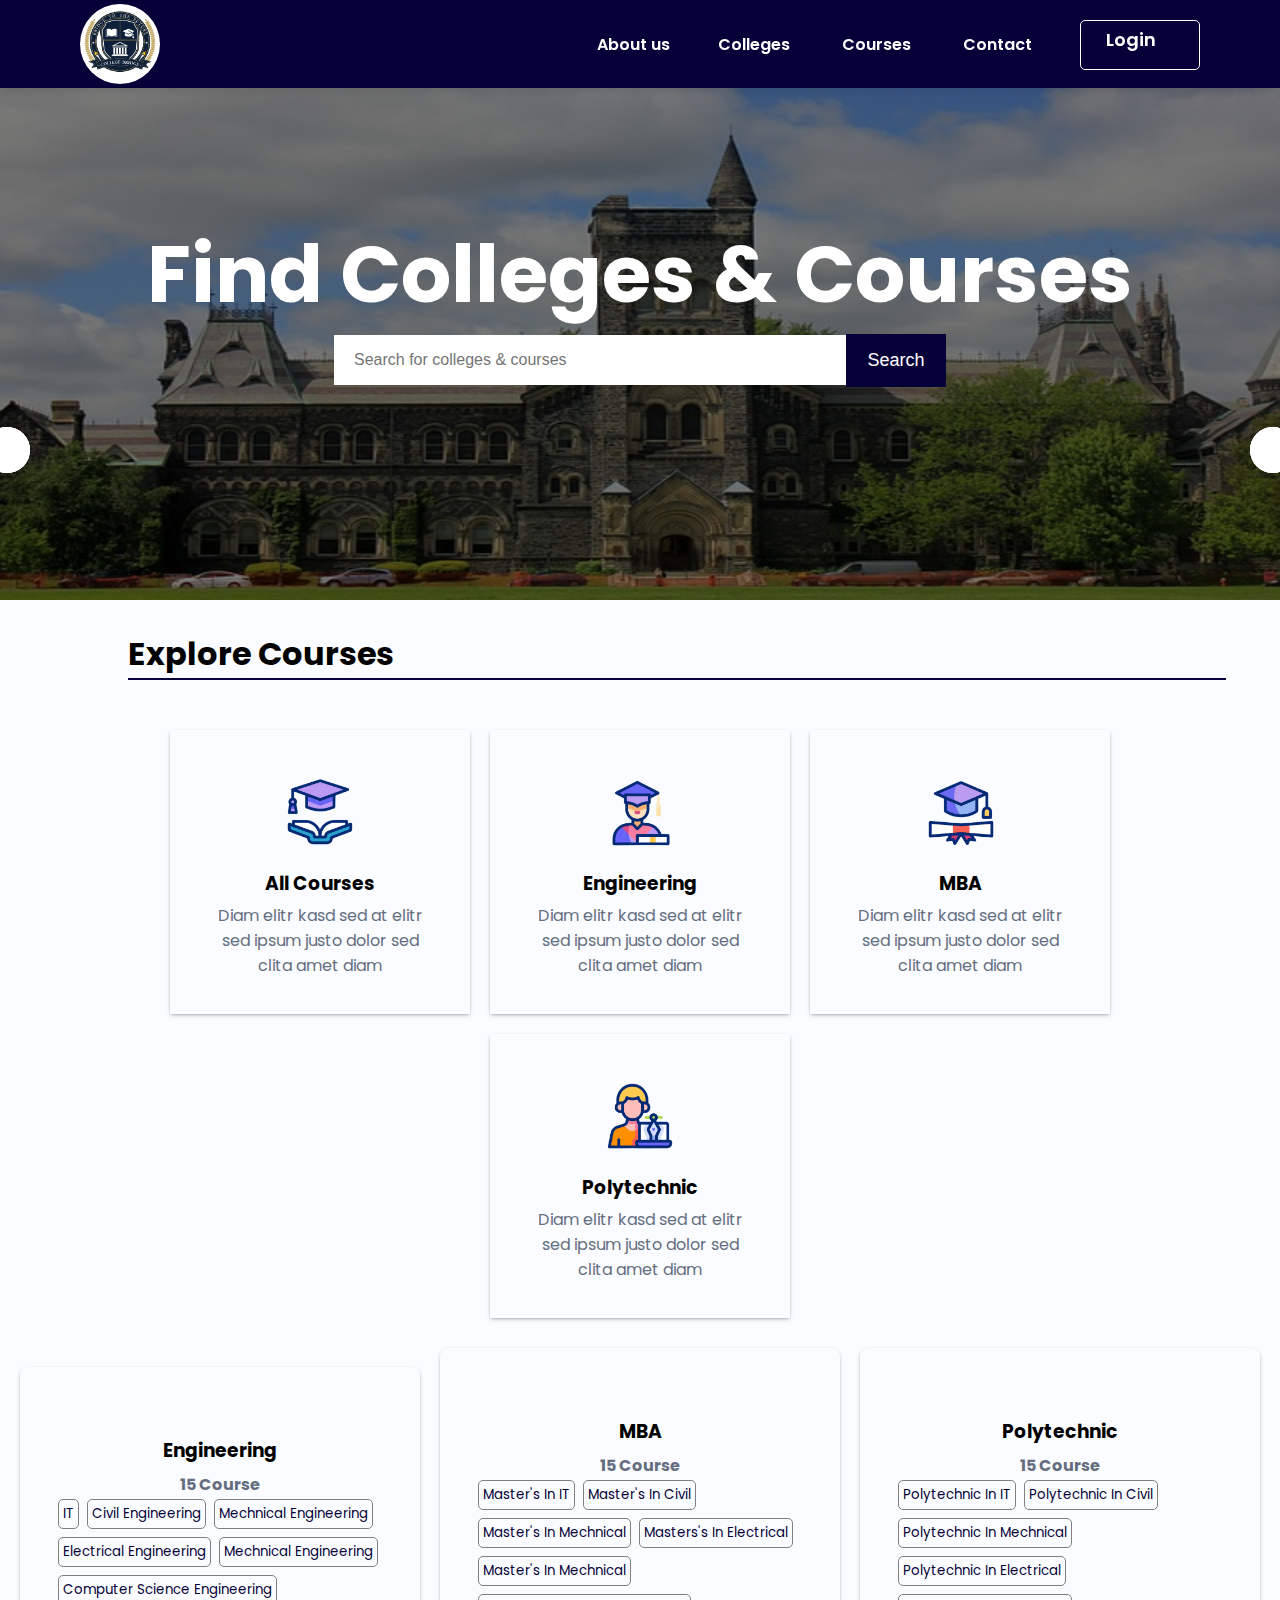
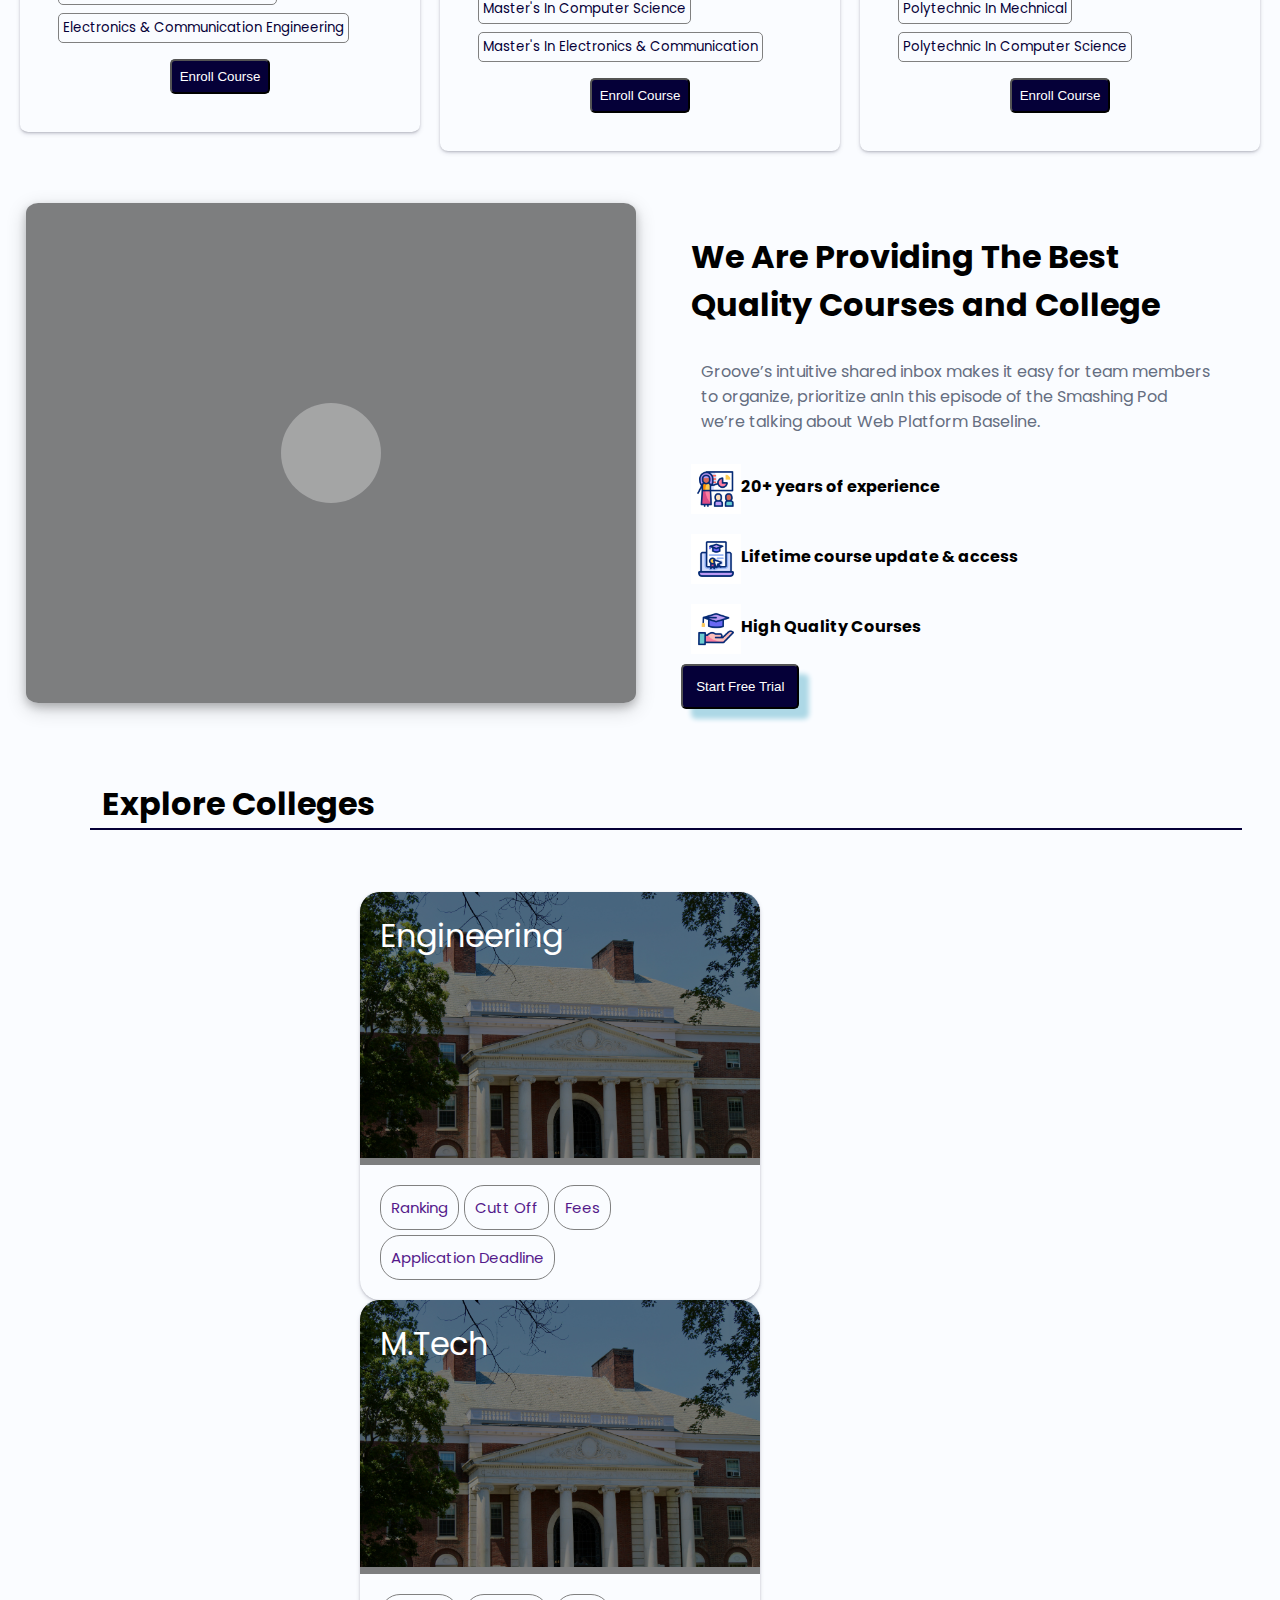
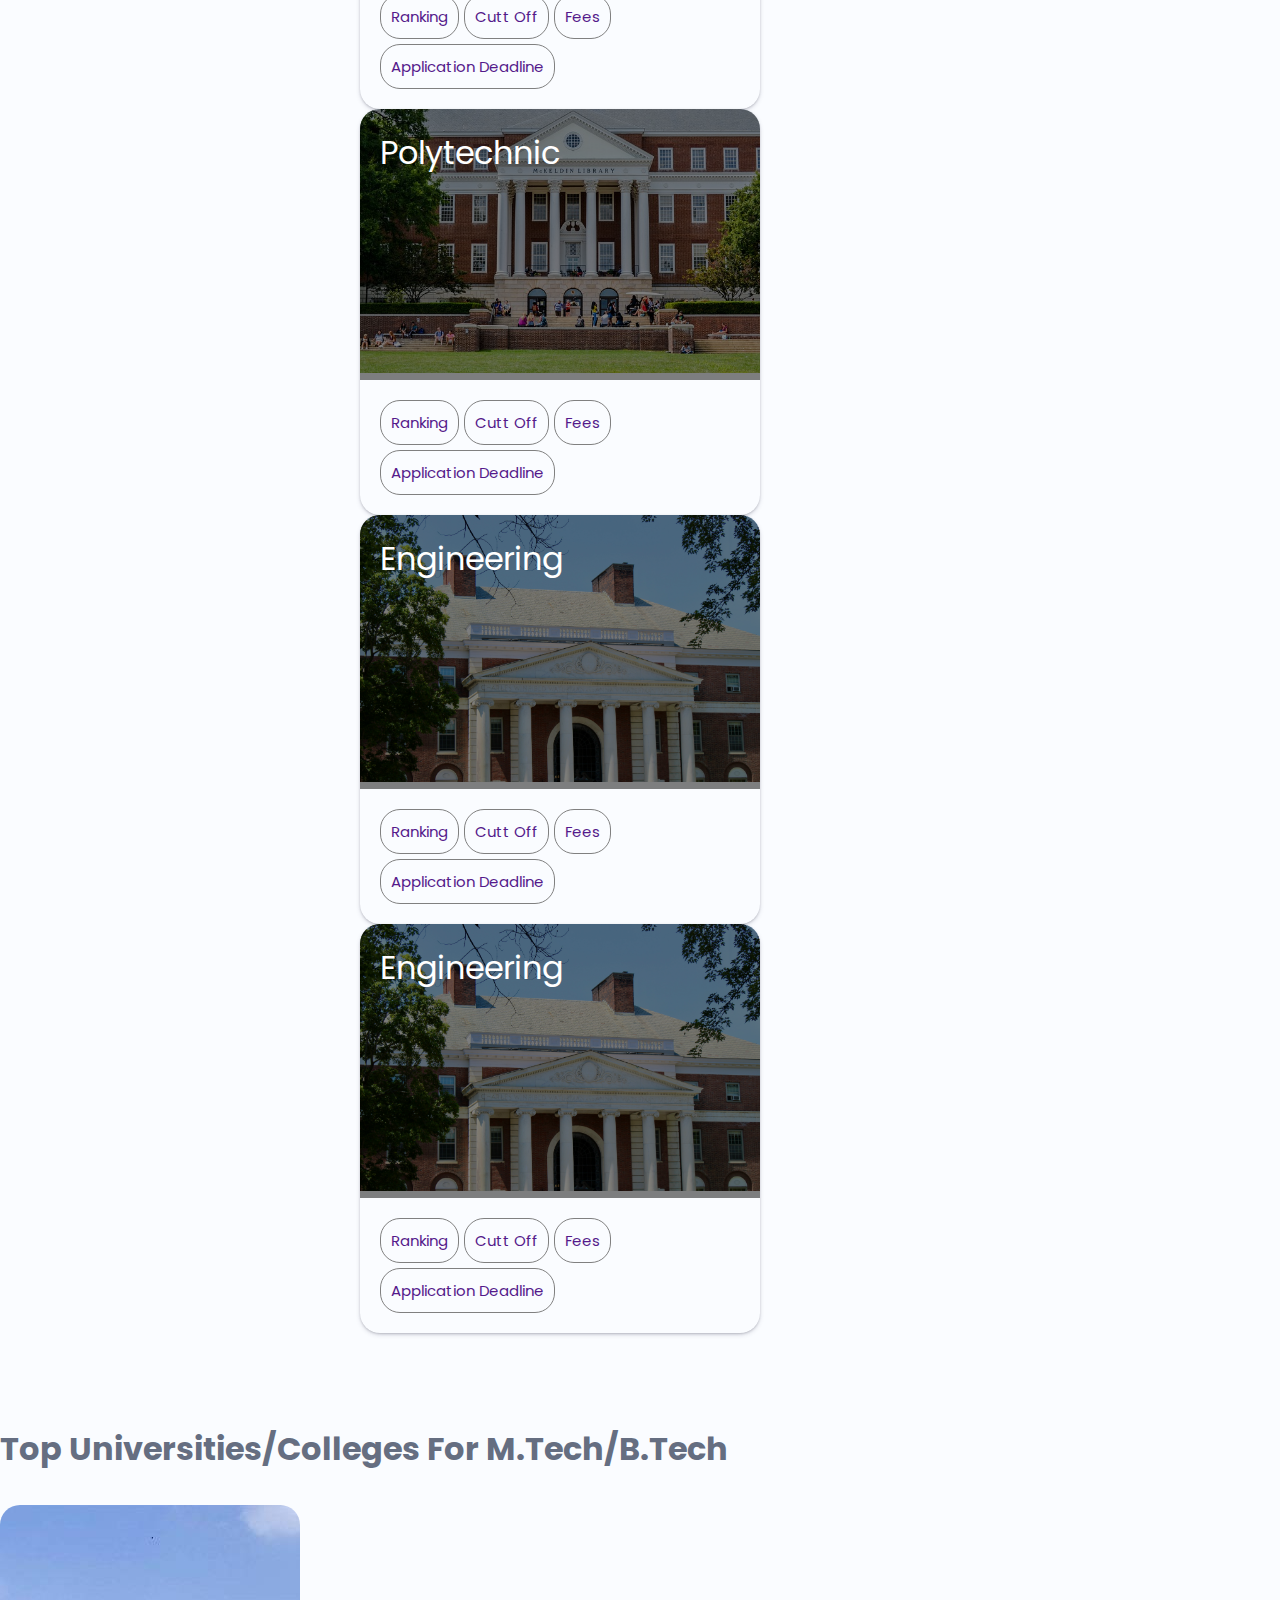
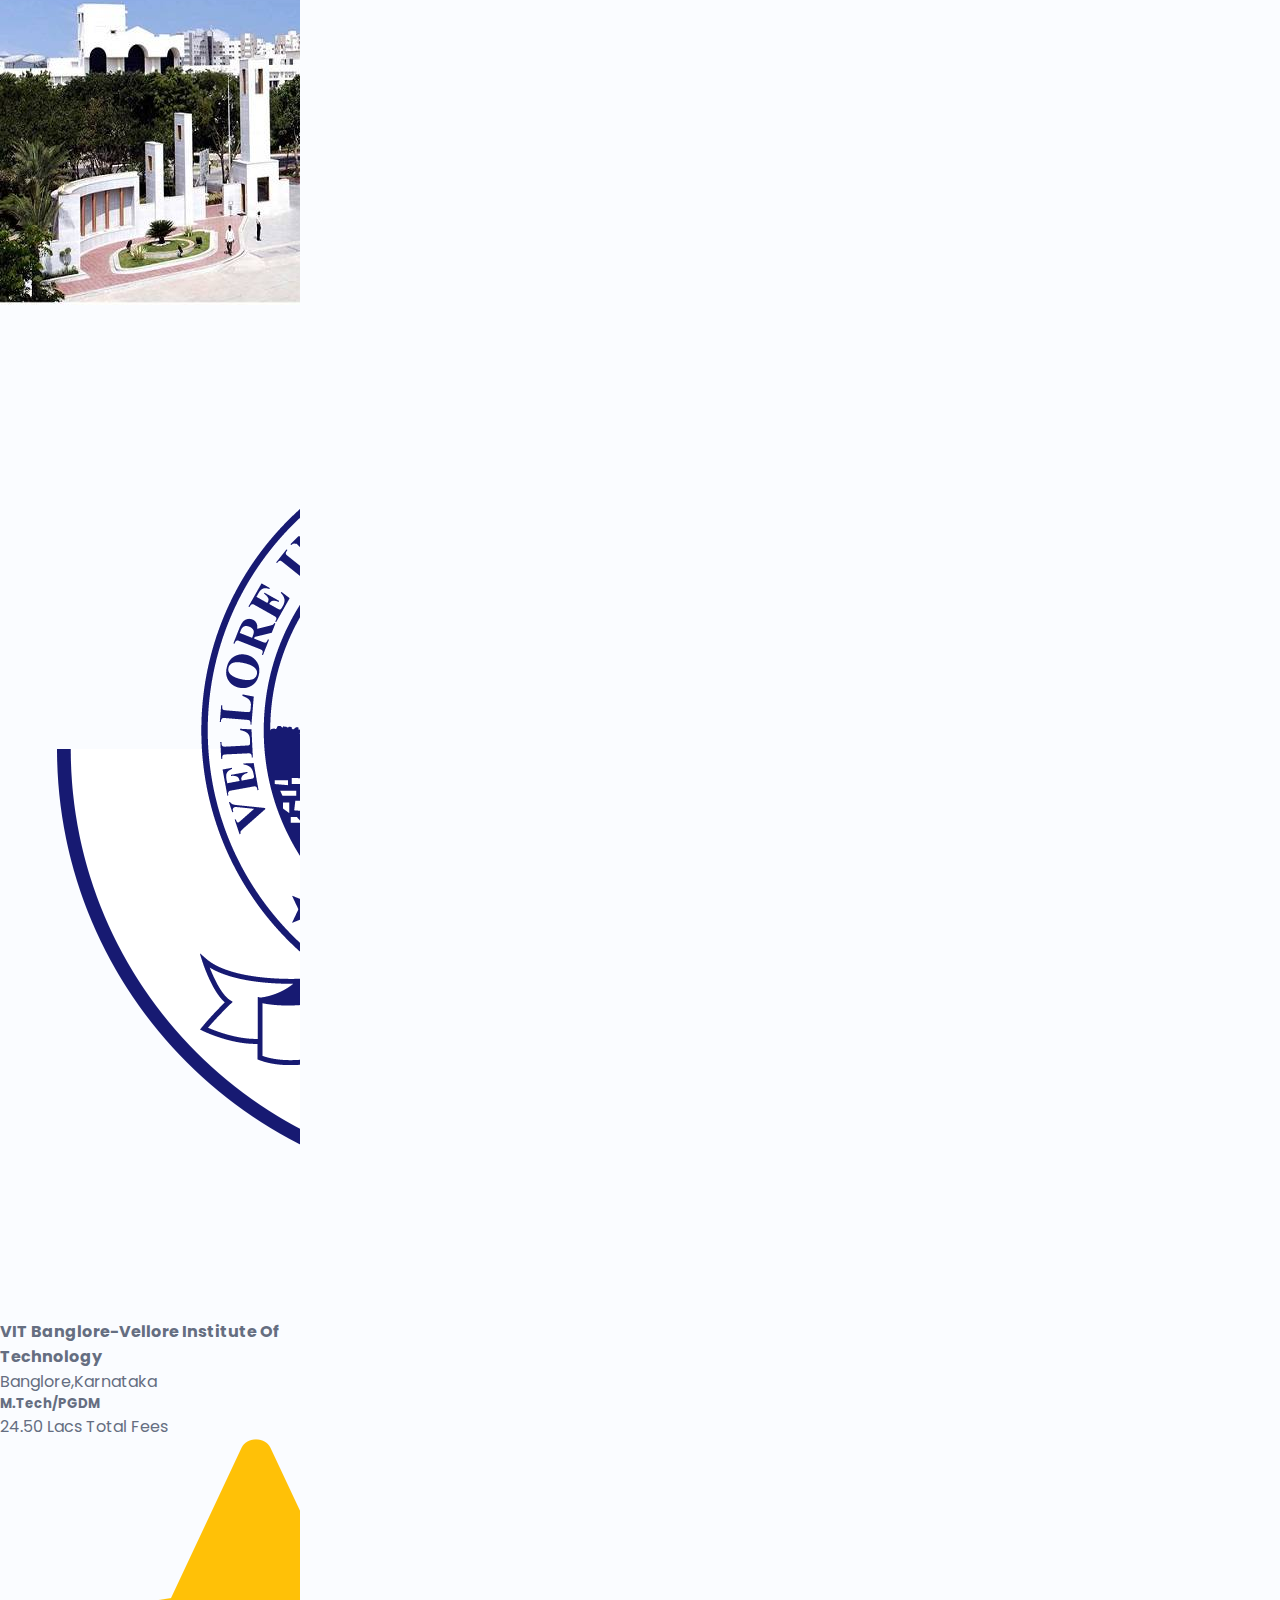
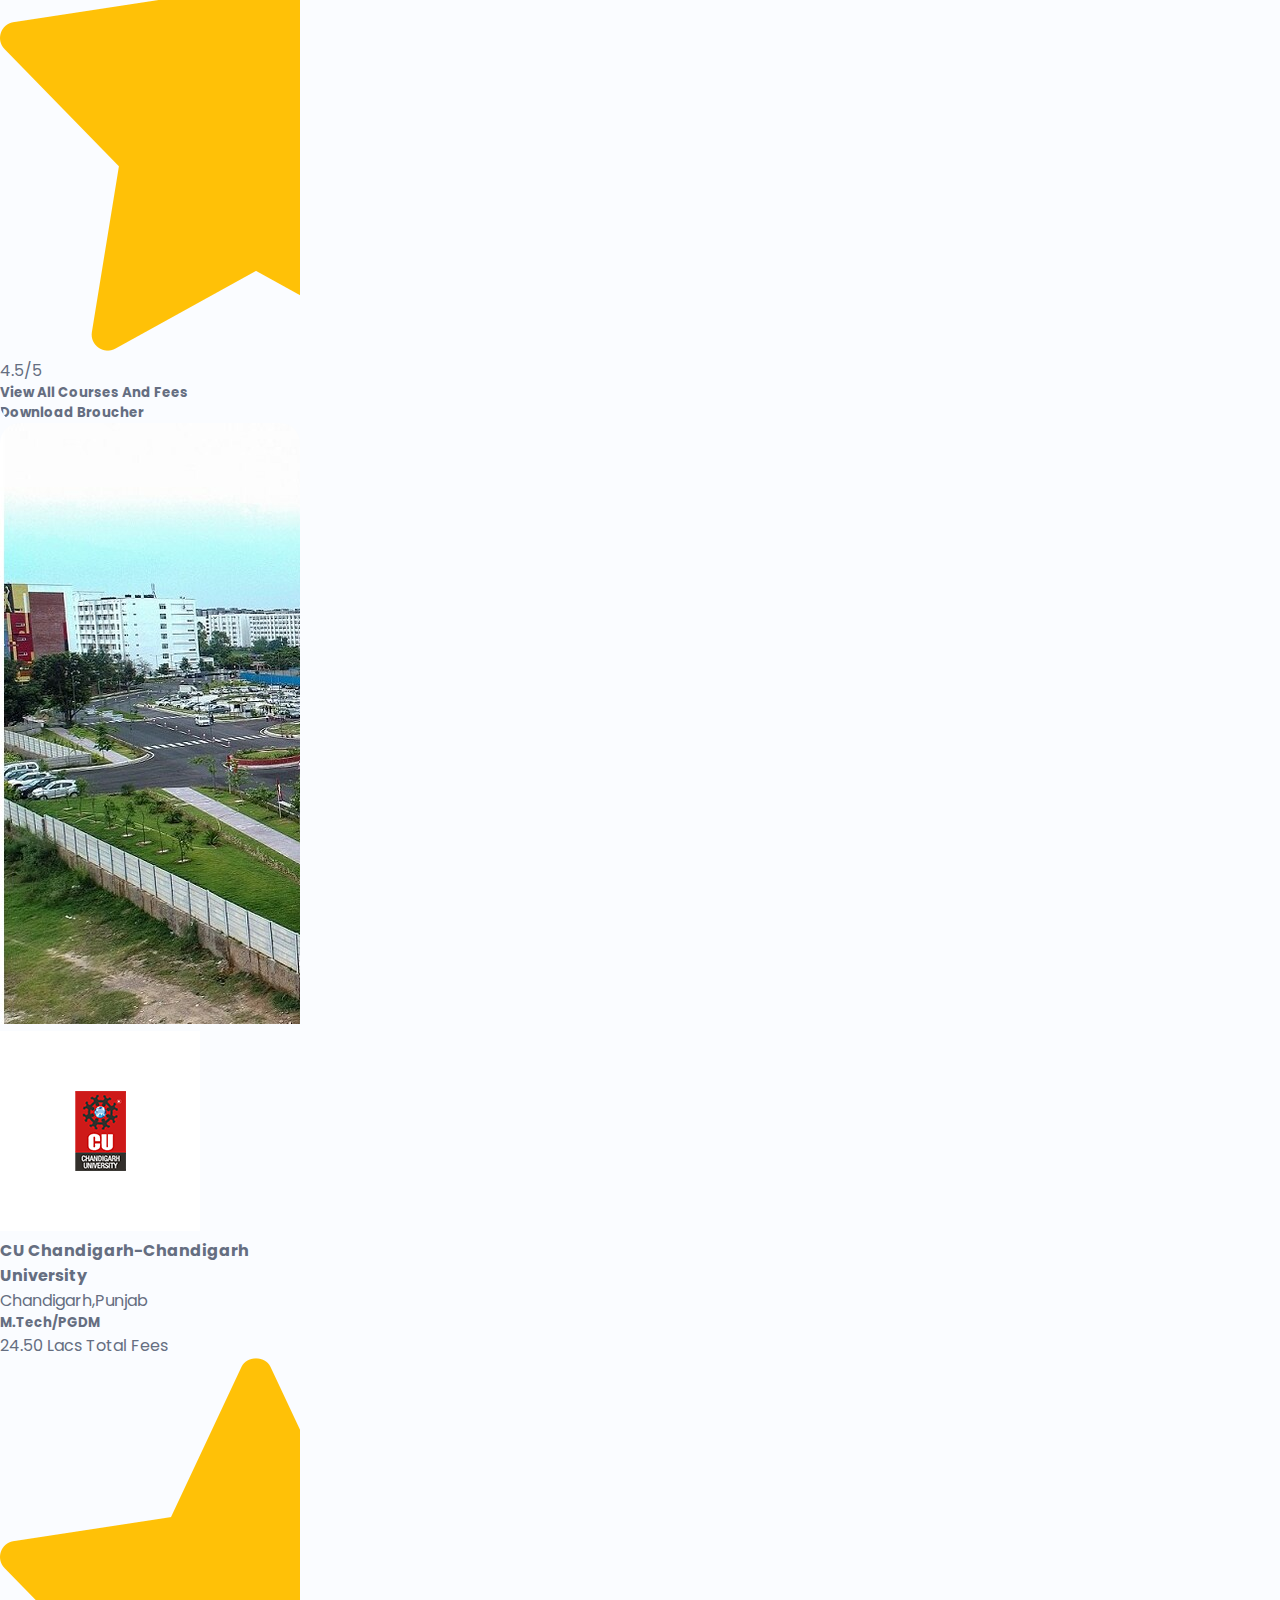
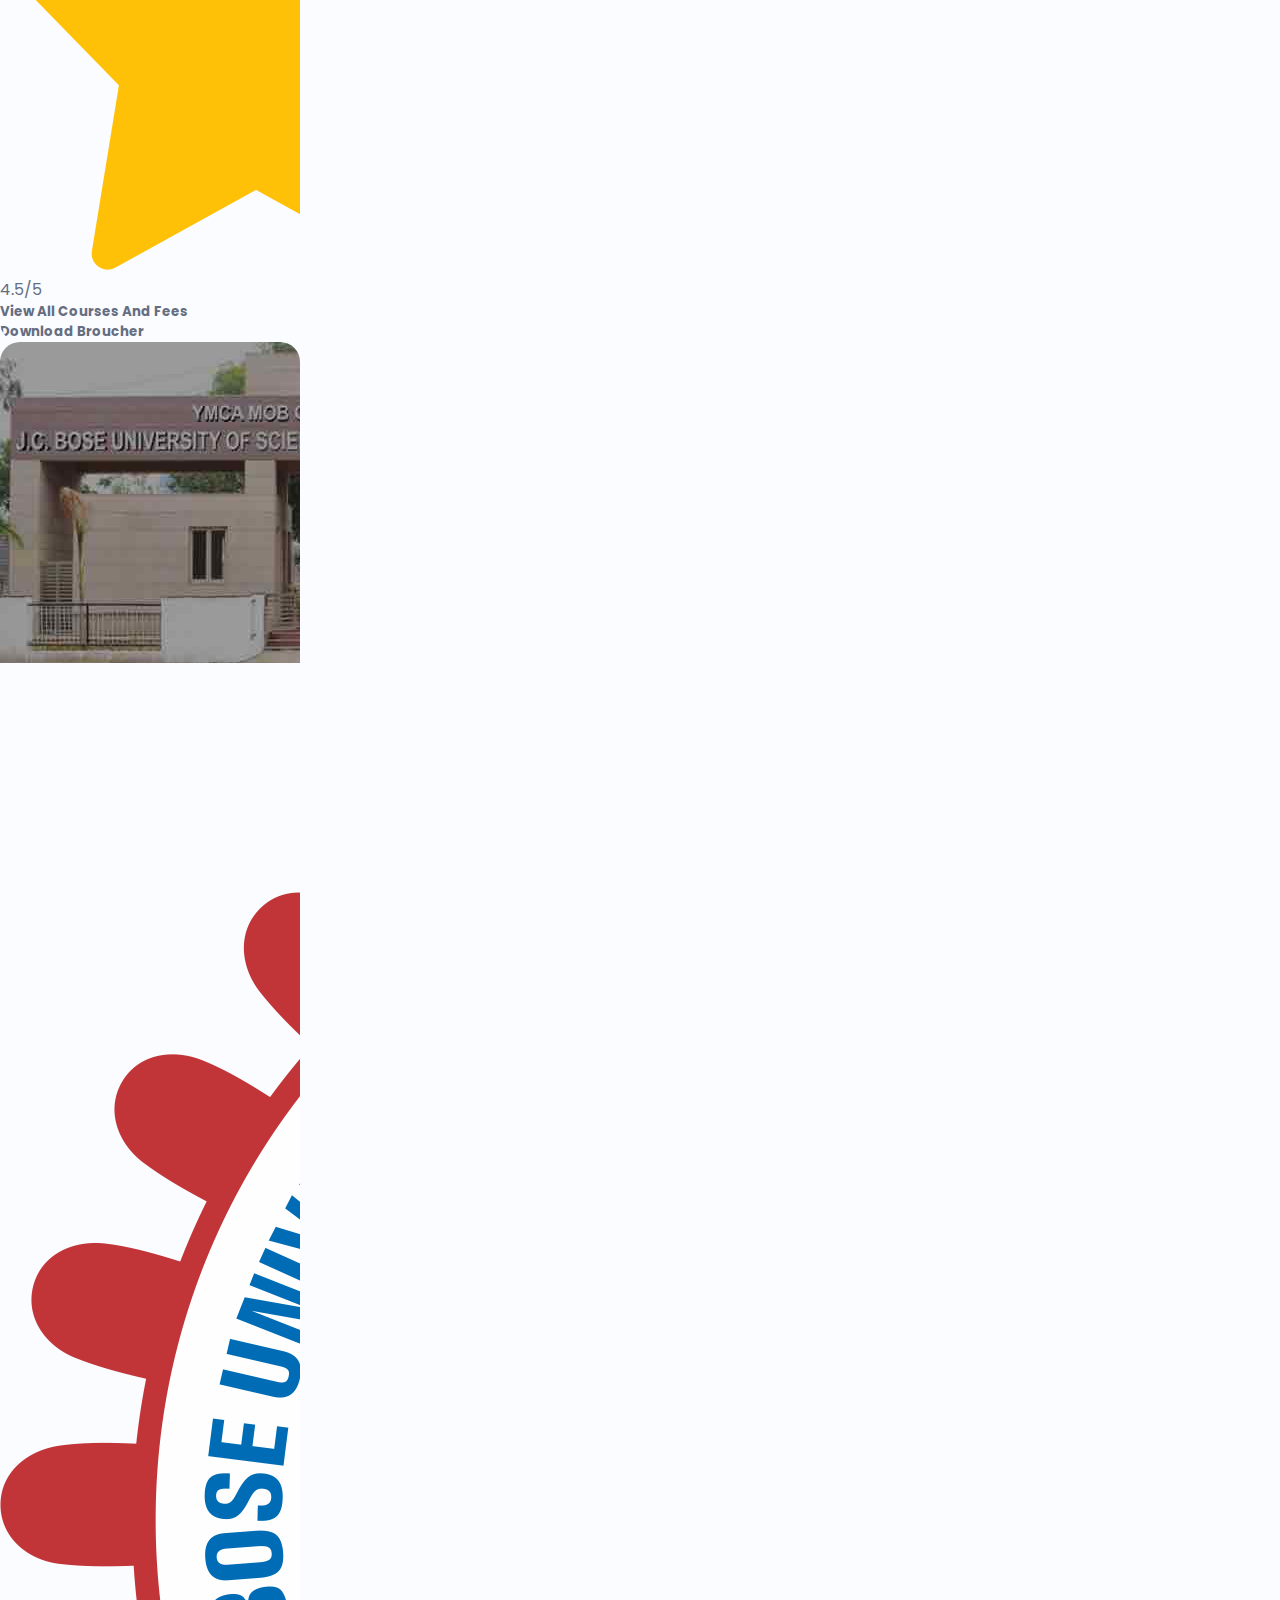
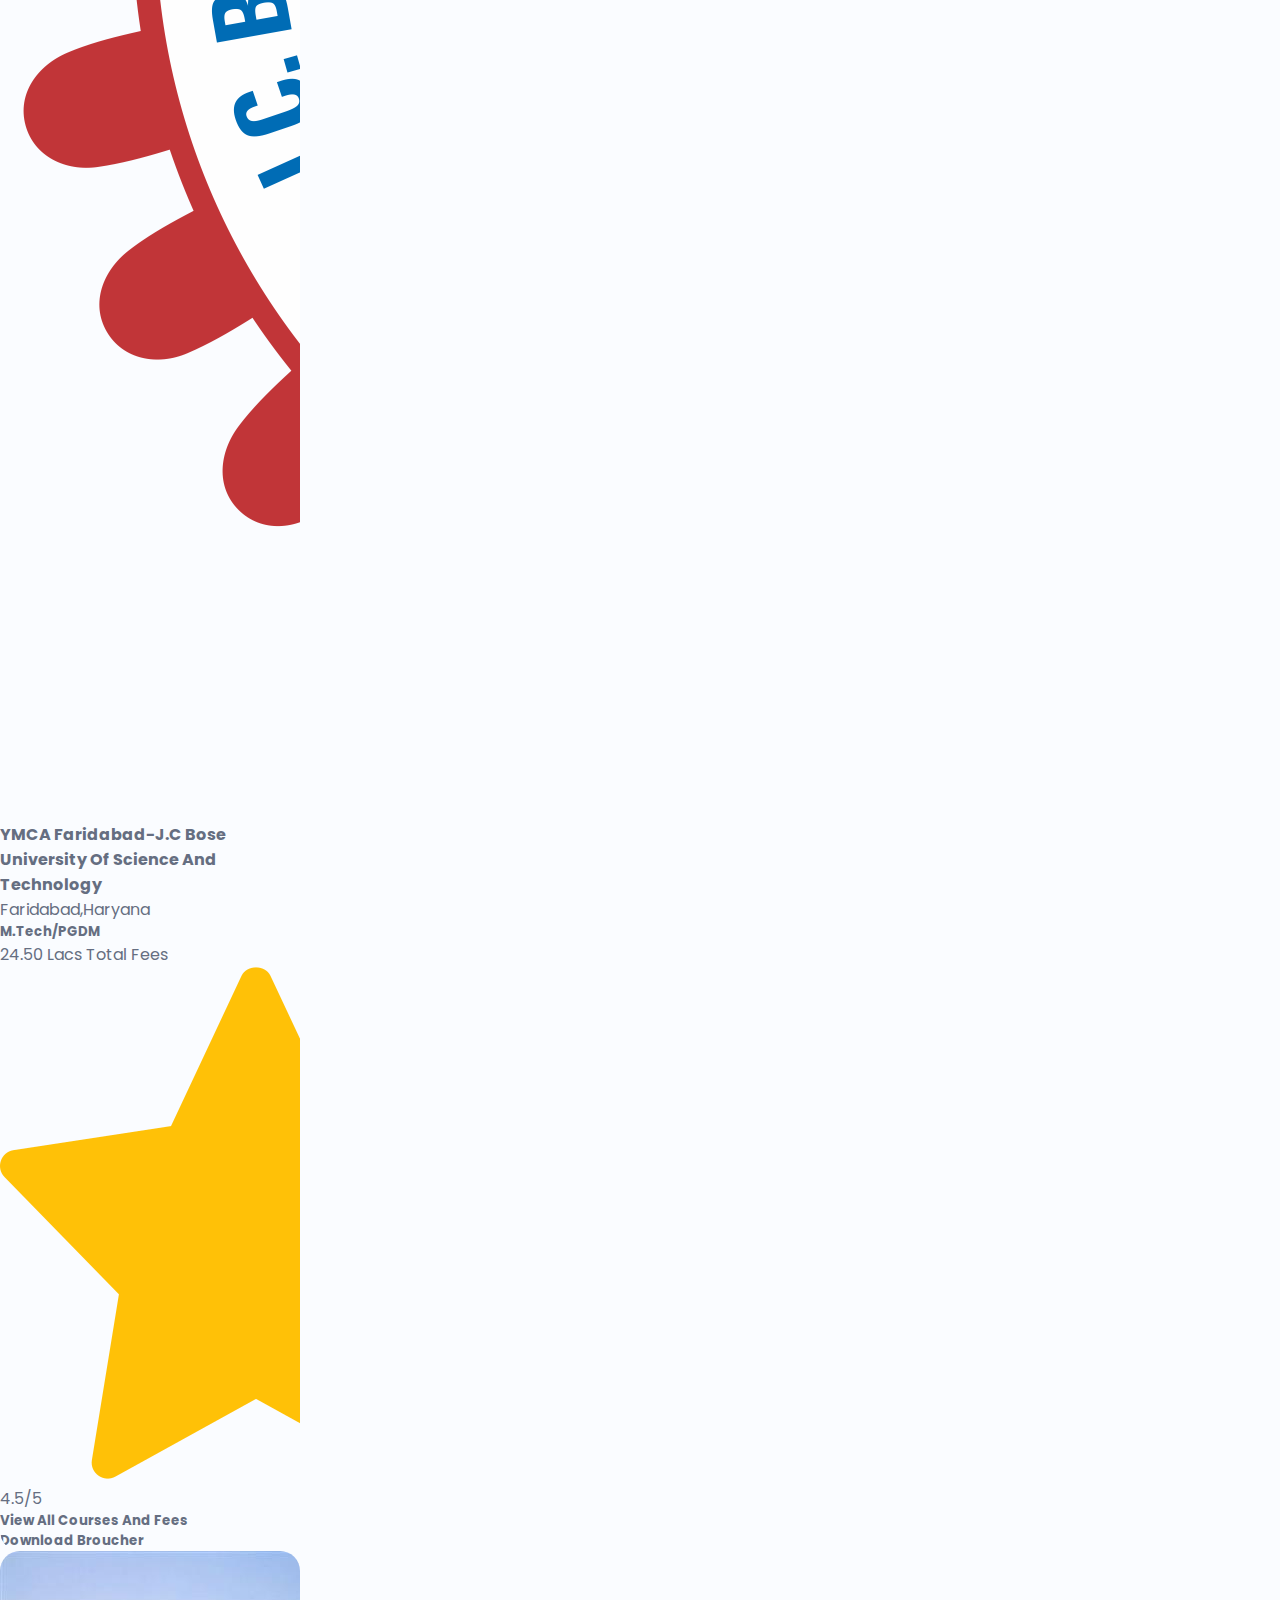
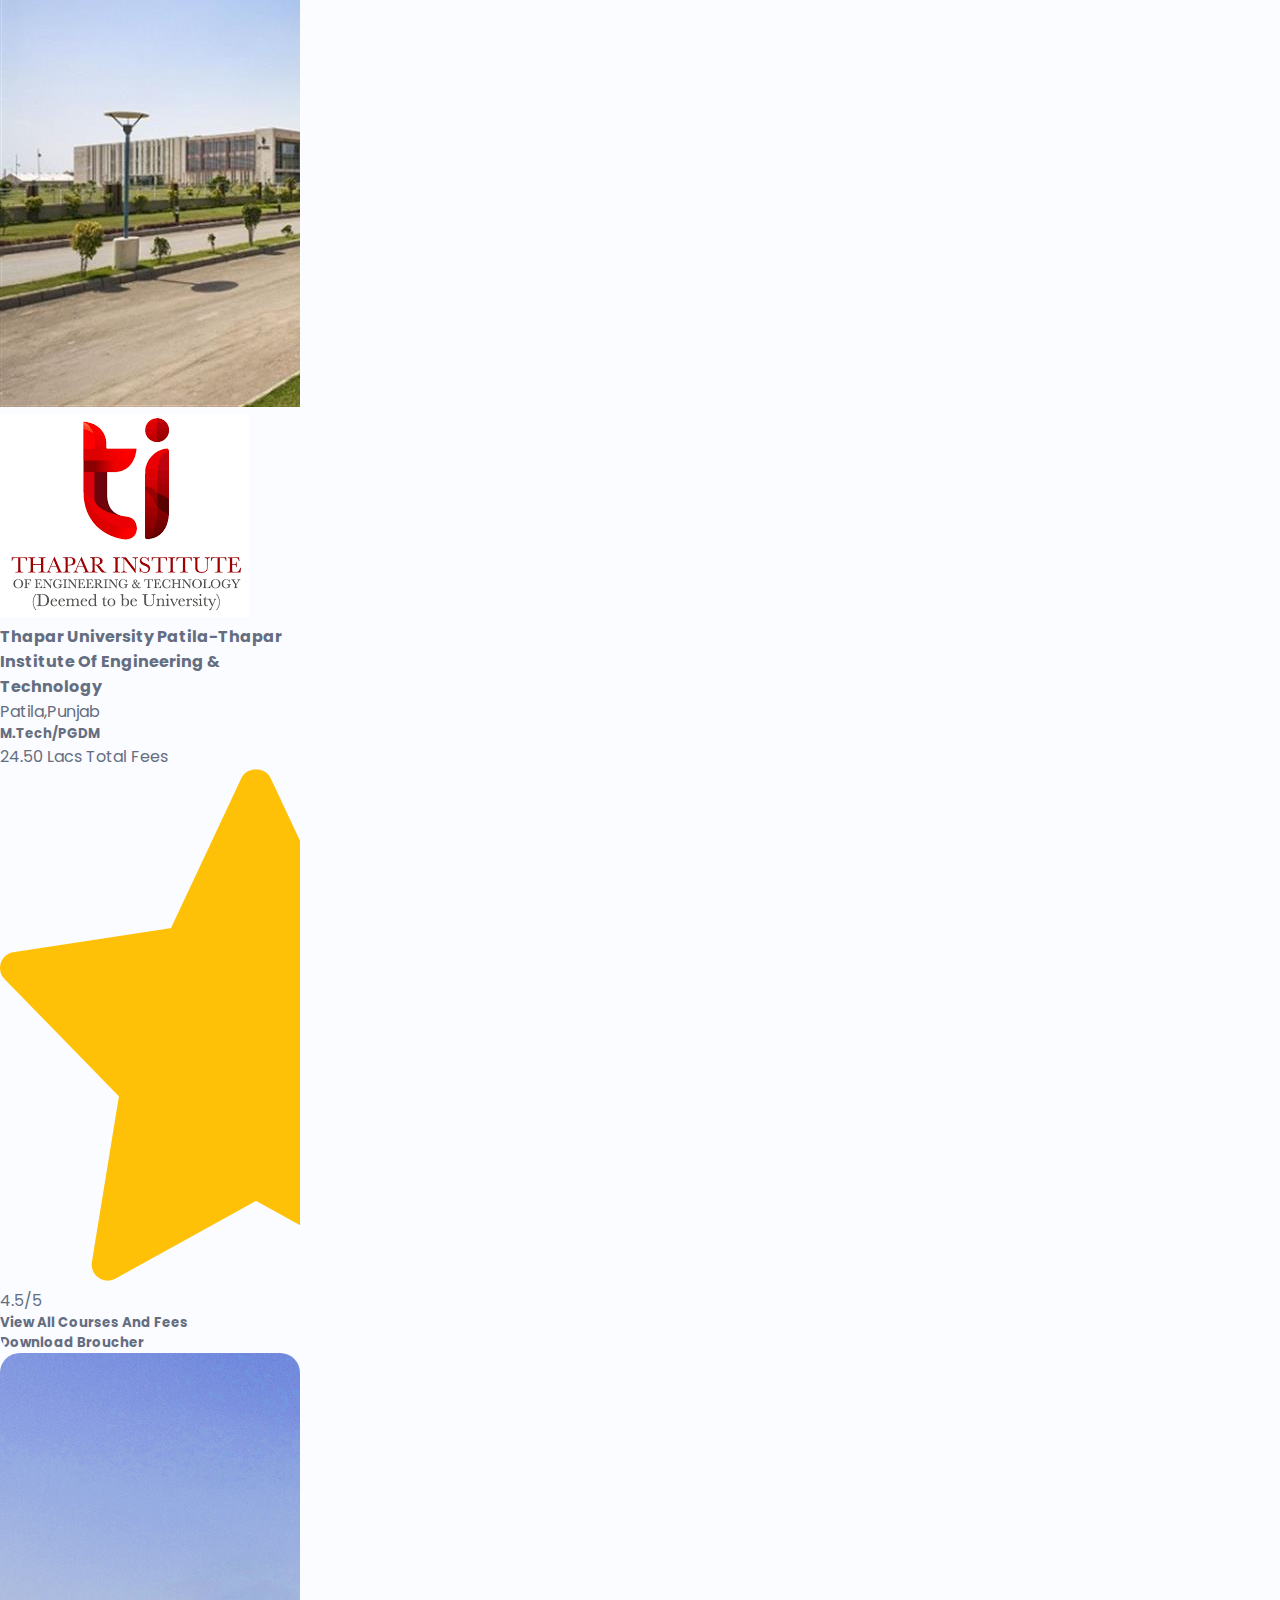
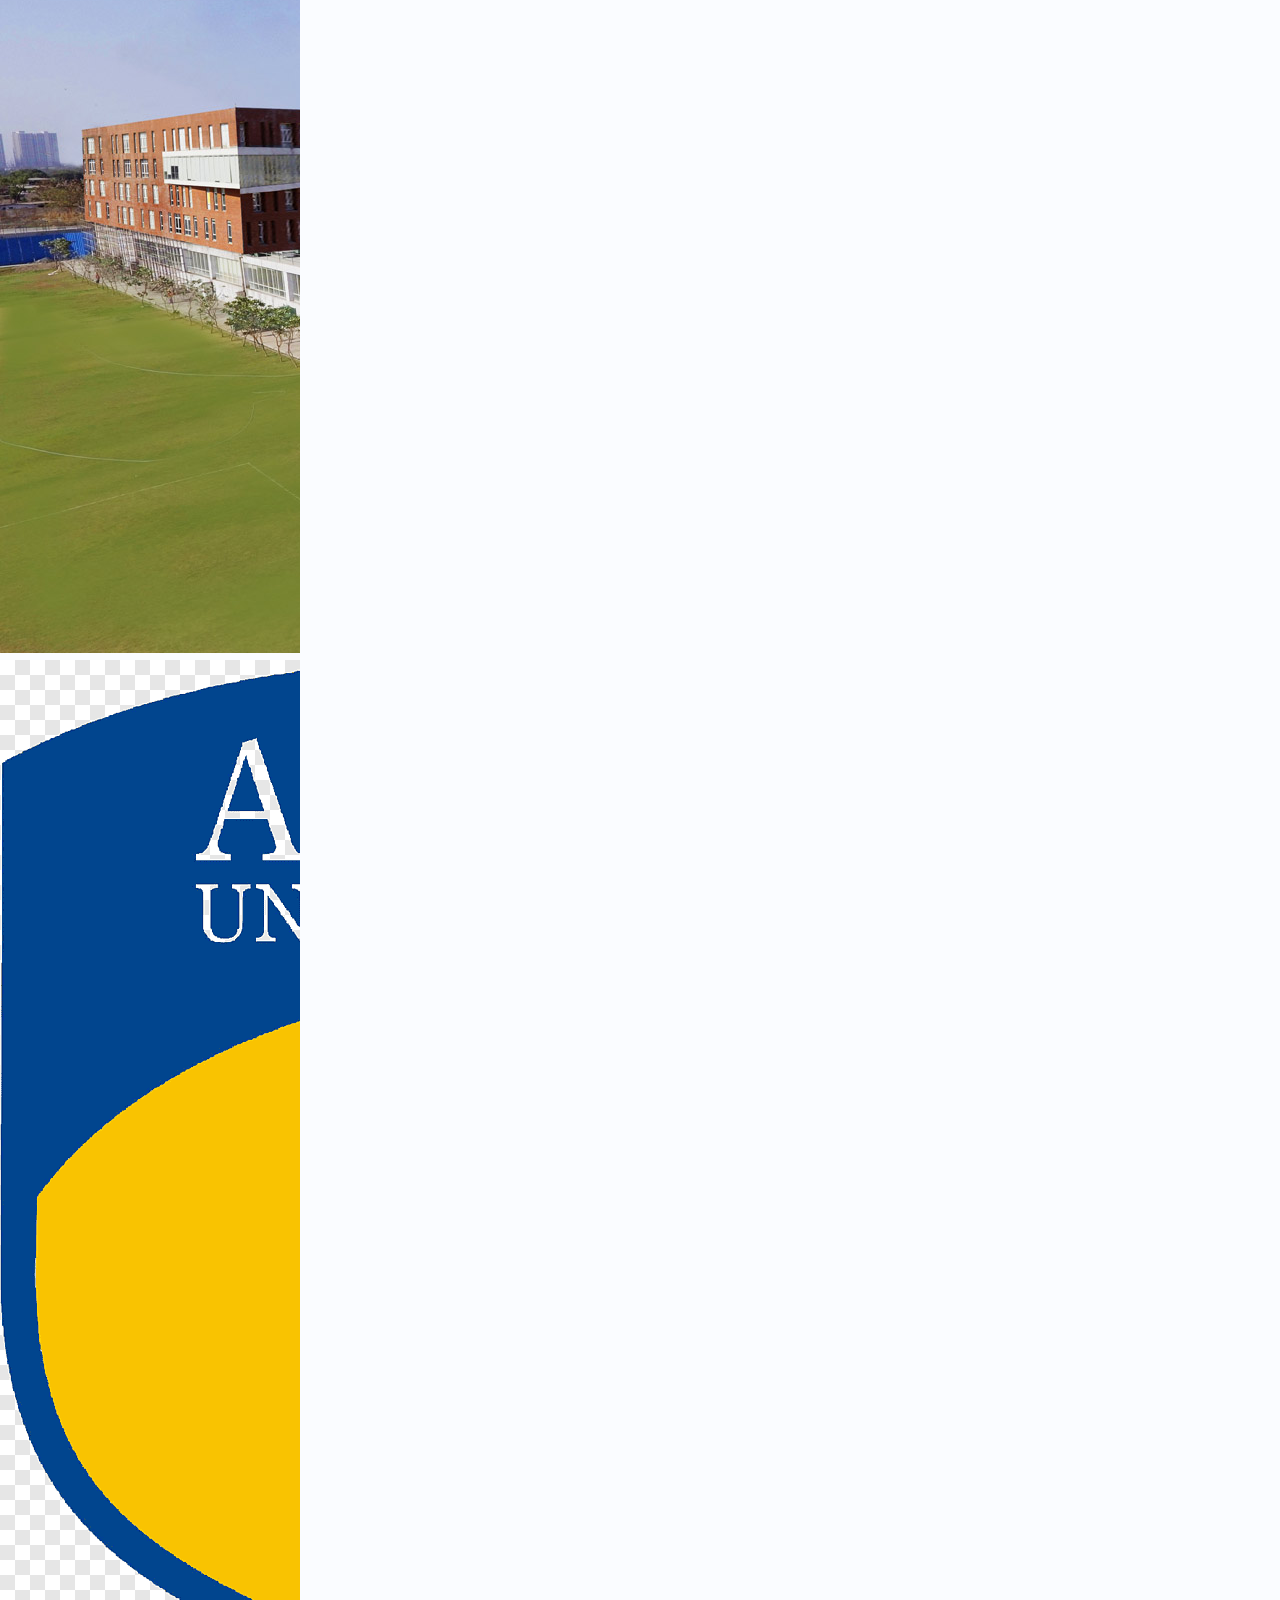
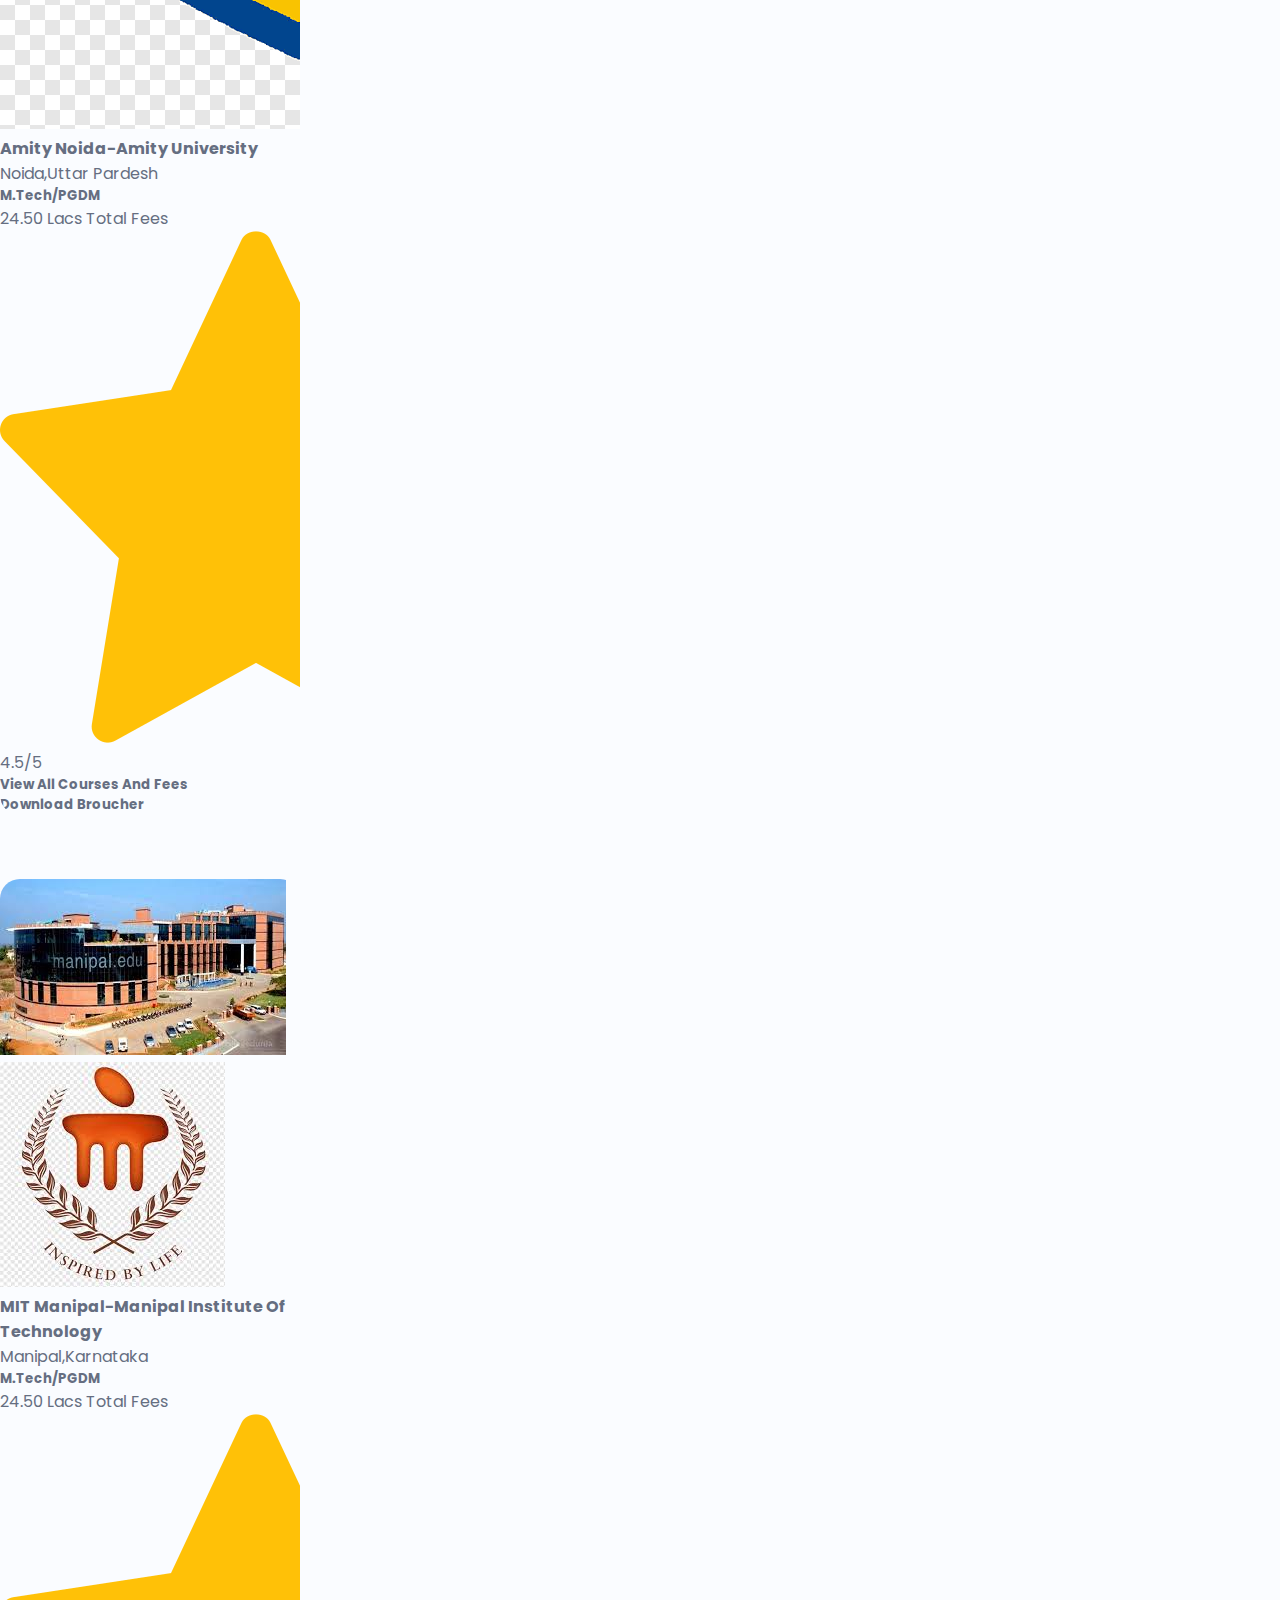
==== commit 00c4e92c: "first commit" ====
--- a/index.html
+++ b/index.html
@@ -21,9 +21,7 @@
     <!--===============slider CSS ===============-->
     <link rel="stylesheet" href="./../collegedheko/styles/slidercss/styles.css">
     <link rel="stylesheet" href="./../collegedheko/styles/slidercss/topclg.css">
-    <link rel="stylesheet" href="./../collegedheko/styles/slidercss/topclgSecond.css">
-
-
+  
     <!--===============MAIN CSS ===============-->
     <link rel="stylesheet" href="./index.css">
     <link rel="stylesheet" href="./styles/slidercss/styles.css">
@@ -355,10 +353,12 @@
 
 
                     </li>
-                    <li>
-
-                        <a href="./login.html" class="nav__link login_link"><i
-                                class="ri-account-circle-fill login_icon"></i>Login</a>
+                    <li class="login_link">
+
+                        <a href="./login.html" class="nav__link "  id="login_1">
+                            <!-- <i class="ri-account-circle-fill login_icon"></i> -->
+                            <i class="fa fa-sign-in" aria-hidden="true"></i>
+                            Login</a>
 
 
 
@@ -582,8 +582,8 @@
     <section class="college_section">
         <h1>Explore Colleges</h1>
         <div class="college_seprator"></div>
-        <div class="card__container   swiper ">
-            <div class="card__content   college_list ">
+        <div class="card__container   swiper  ">
+            <div class="card__content   college_list slider1">
                 <div class="swiper-wrapper ">
                     <article class="card__article swiper-slide college_item">
                         <div class="college_img">
@@ -671,16 +671,16 @@
             </div>
 
             <!-- Navigation buttons -->
-            <div class="swiper-button-next">
+            <div class="swiper-button-next swiper-button-next1">
                 <i class="ri-arrow-right-s-line"></i>
             </div>
 
-            <div class="swiper-button-prev">
+            <div class="swiper-button-prev swiper-button-prev1">
                 <i class="ri-arrow-left-s-line"></i>
             </div>
 
             <!-- Pagination -->
-            <div class="swiper-pagination"></div>
+            <div class="swiper-pagination swiper-pagination1"></div>
         </div>
     </section>
 
@@ -689,8 +689,8 @@
     <section class="topcollege_section">
         <h1>Top Universities/Colleges For M.Tech/B.Tech</h1>
         <div class="topcollege_seprator"></div>
-        <div class="card__container swiper">
-            <div class="card__content topcollege_list ">
+        <div class="card__container swiper ">
+            <div class="card__content topcollege_list  slider2">
                 <div class="swiper-wrapper ">
                     <article class="card__article swiper-slide topcollege_item">
                         <div class="topcollege_img">
@@ -1008,24 +1008,24 @@
             </div>
 
             <!-- Navigation buttons -->
-            <div class="swiper-button-next">
+            <div class="swiper-button-next swiper-button-next2">
                 <i class="ri-arrow-right-s-line"></i>
             </div>
 
-            <div class="swiper-button-prev">
+            <div class="swiper-button-prev swiper-button-prev2">
                 <i class="ri-arrow-left-s-line"></i>
             </div>
 
             <!-- Pagination -->
-            <div class="swiper-pagination"></div>
+            <div class="swiper-pagination swiper-pagination2"></div>
         </div>
     </section>
 
 
     <!-- top colleges second slider -->
-    <section class="topcollege_second">
+    <section class="topcollege_section">
         <div class="card__container swiper">
-            <div class="card__content topcollege_list ">
+            <div class="card__content topcollege_list  slider3">
                 <div class="swiper-wrapper ">
                     <!-- sixth college item -->
                     <article class="card__article swiper-slide topcollege_item">
@@ -1358,16 +1358,16 @@
             </div>
 
             <!-- Navigation buttons -->
-            <div class="swiper-button-next">
+            <div class="swiper-button-next swiper-button-next3">
                 <i class="ri-arrow-right-s-line"></i>
             </div>
 
-            <div class="swiper-button-prev">
+            <div class="swiper-button-prev swiper-button-prev3">
                 <i class="ri-arrow-left-s-line"></i>
             </div>
 
             <!-- Pagination -->
-            <div class="swiper-pagination"></div>
+            <div class="swiper-pagination swiper-pagination3"></div>
         </div>
     </section>
 
--- a/index.css
+++ b/index.css
@@ -31,6 +31,10 @@
     --small-font-size: .875rem;
     --smaller-font-size: .813rem;
   }
+
+
+
+  
 }
 
 /*=============== BASE ===============*/
@@ -141,6 +145,46 @@
 .nav__toggle-close {
   opacity: 0;
 }
+
+
+
+
+.login_link {
+  width: 120px;
+  height: 50px;
+  top: 20px;
+  border: solid 1px white ;
+  border-radius: 5px;
+  position: relative;
+  padding: 5px;
+   
+}
+
+ .login_link i{
+  padding: 10px;
+}
+
+.login_link a{
+  font-size:large;
+}
+
+#login_1{
+  position: absolute;
+}
+
+#login_1:hover{
+  color: #050038;
+}
+
+ .login_link:hover{
+
+ cursor: pointer;
+ background-color: #fff;
+ border: solid 2px #050038 ;
+
+
+}
+
 
 /* hero section */
 
@@ -668,7 +712,7 @@
 .table_section {
   width: 100vw;
   min-height: 250px;
-  margin-top: 100px;
+  margin-top: 50px;
 
 
 }
@@ -1029,6 +1073,28 @@
 .location_item .location_img h4{
   margin-left: 200px;
 }
+
+
+
+
+.login_link{
+      
+  margin-left: 20px;
+}
+
+#login_1{
+border: none;
+height: 0px;
+width: 0px;
+margin-left: -24px;
+margin-top: -5px;
+box-shadow: none;
+  
+}
+
+
+
+
   .nav__logo {
     width: 55px;
     height: 55px;
@@ -1297,8 +1363,21 @@
       
     } */
 
-
-
+    .login_link{
+      
+      margin-left: 20px;
+    }
+
+    #login_1{
+   border: none;
+    height: 0px;
+    width: 0px;
+    margin-left: -24px;
+    margin-top: -5px;
+      
+    }
+
+    
   .nav__logo {
     width: 50px;
     height: 50px;
@@ -1502,4 +1581,58 @@
   .container {
     margin-inline: auto;
   }
-}+
+ 
+  
+}
+
+
+@media screen and (max-width: 1024px) {
+ 
+
+.service-item{
+  width: 220px;
+}
+
+.courses_list .courses-item{
+  width: 450px;
+  height: 420px;
+
+}
+
+
+.login_link{
+      
+  margin-left: 20px;
+}
+
+#login_1{
+border: none;
+height: 0px;
+width: 0px;
+margin-left: -24px;
+margin-top: -5px;
+box-shadow: none;
+  
+}
+
+
+
+} 
+
+
+
+@media screen and (max-width: 768px){
+   
+  .service-item{
+    width: 250px;
+  }
+
+
+   .courses_list .courses-item{
+    width: 300px;
+    /* height: 480px; */
+  }
+
+
+ }
--- a/styles/slidercss/styles.css
+++ b/styles/slidercss/styles.css
@@ -36,7 +36,9 @@
   width: 100vw;
   overflow-x: hidden;
   overflow-y: hidden;
-}
+  margin-bottom: 50px;
+}
+
 
 .college_section h1 {
   font-size: 2rem;
